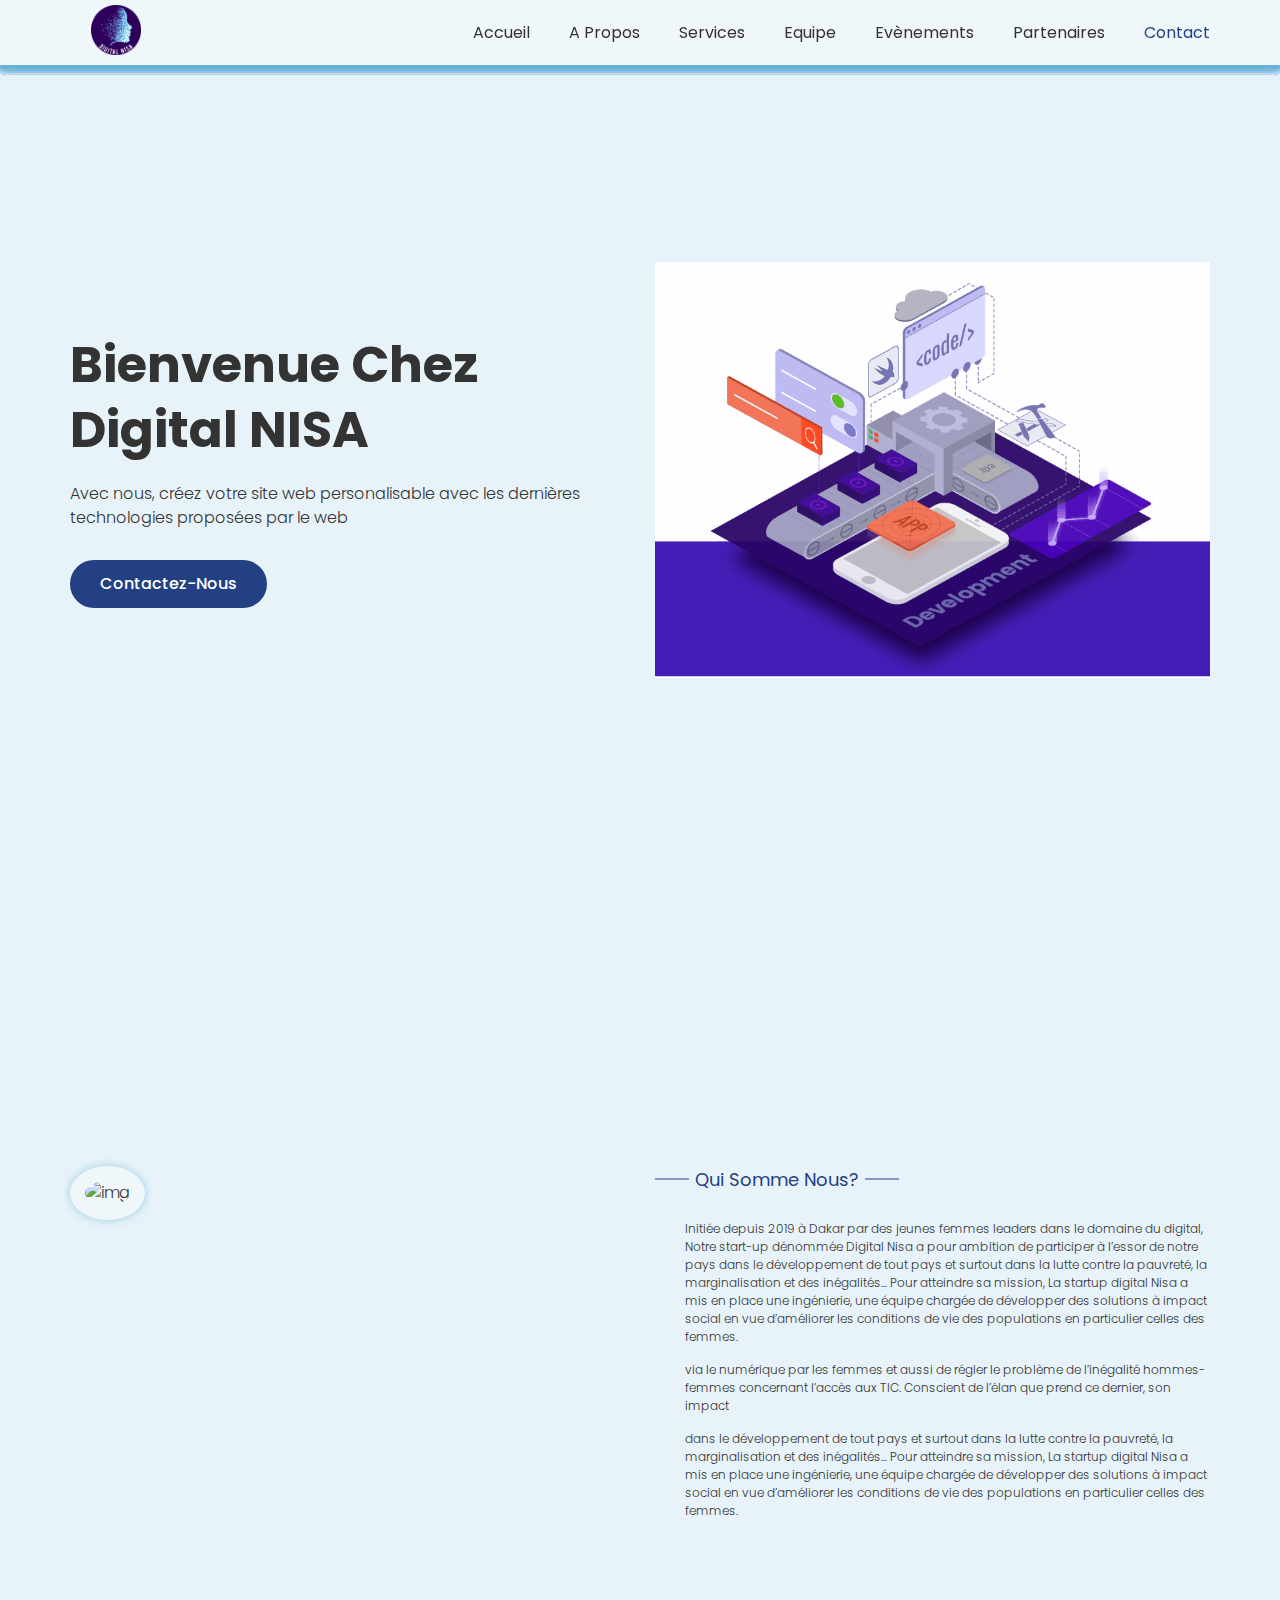
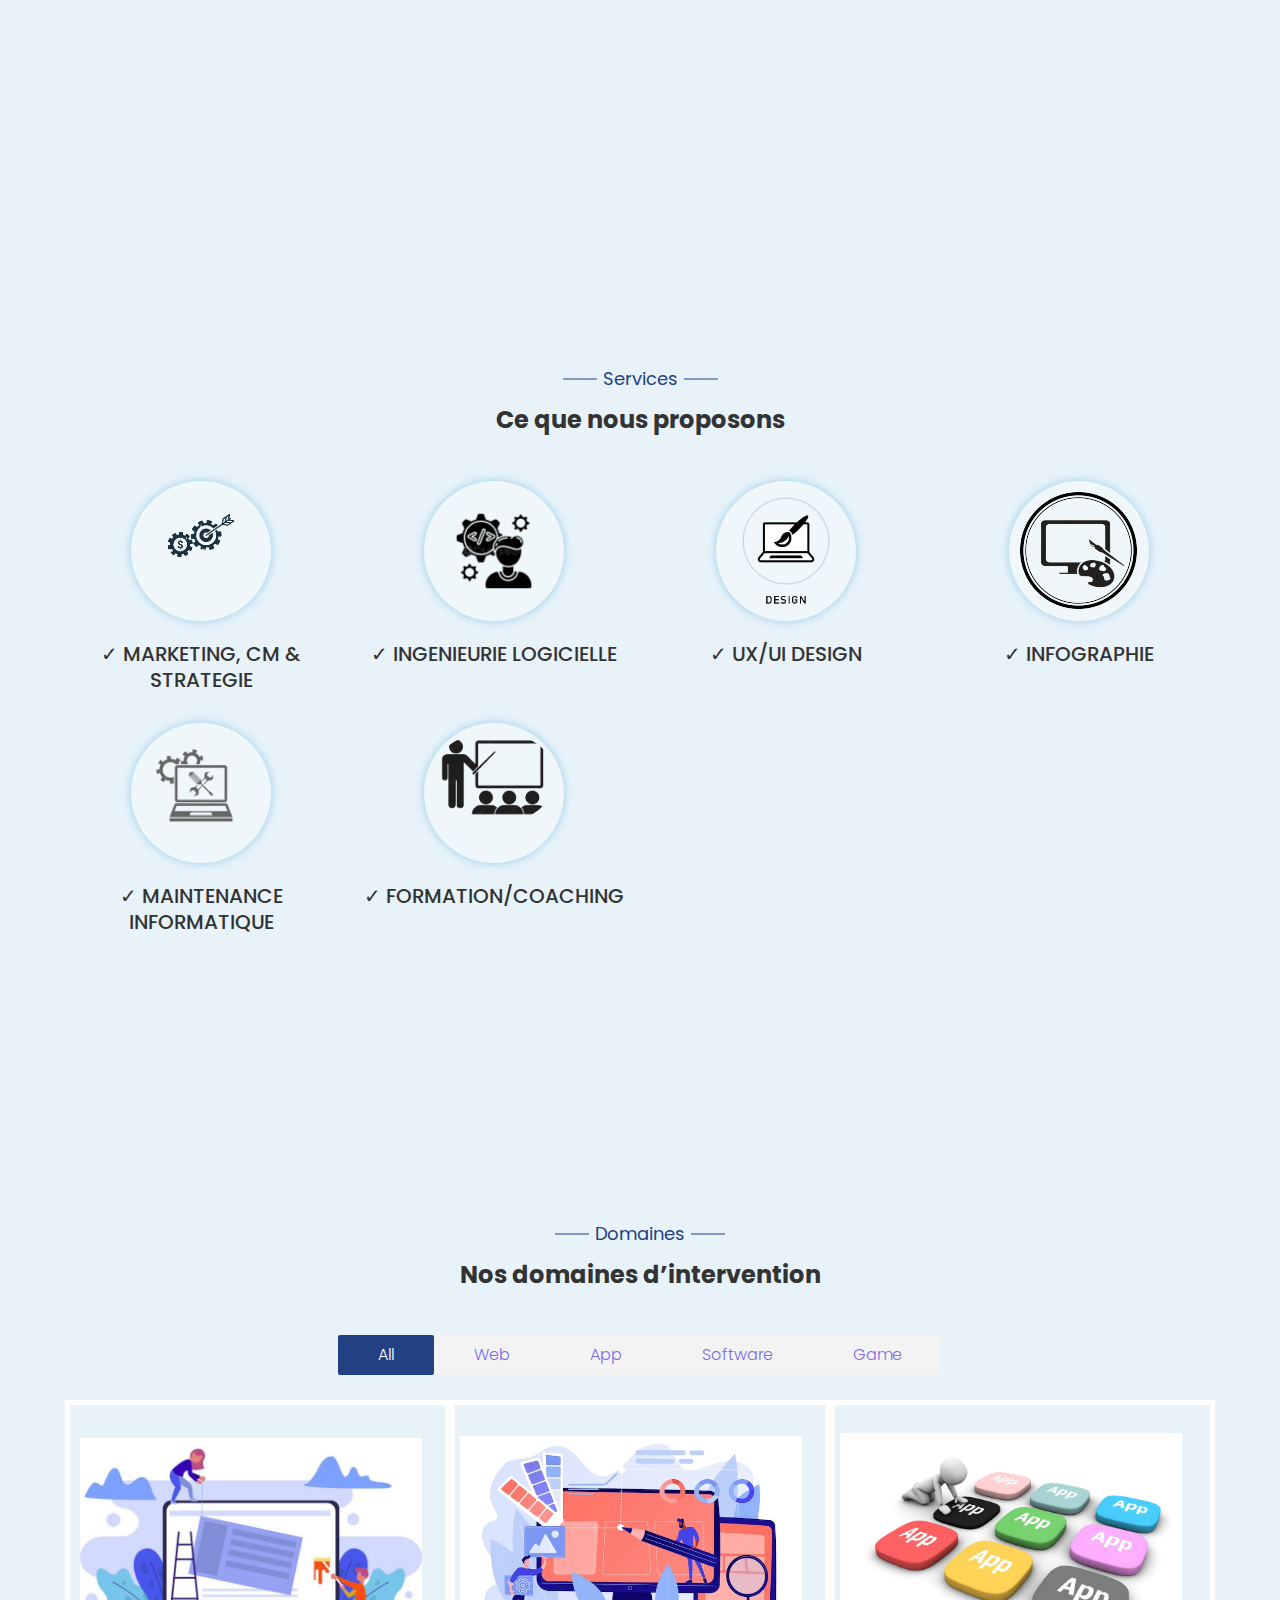
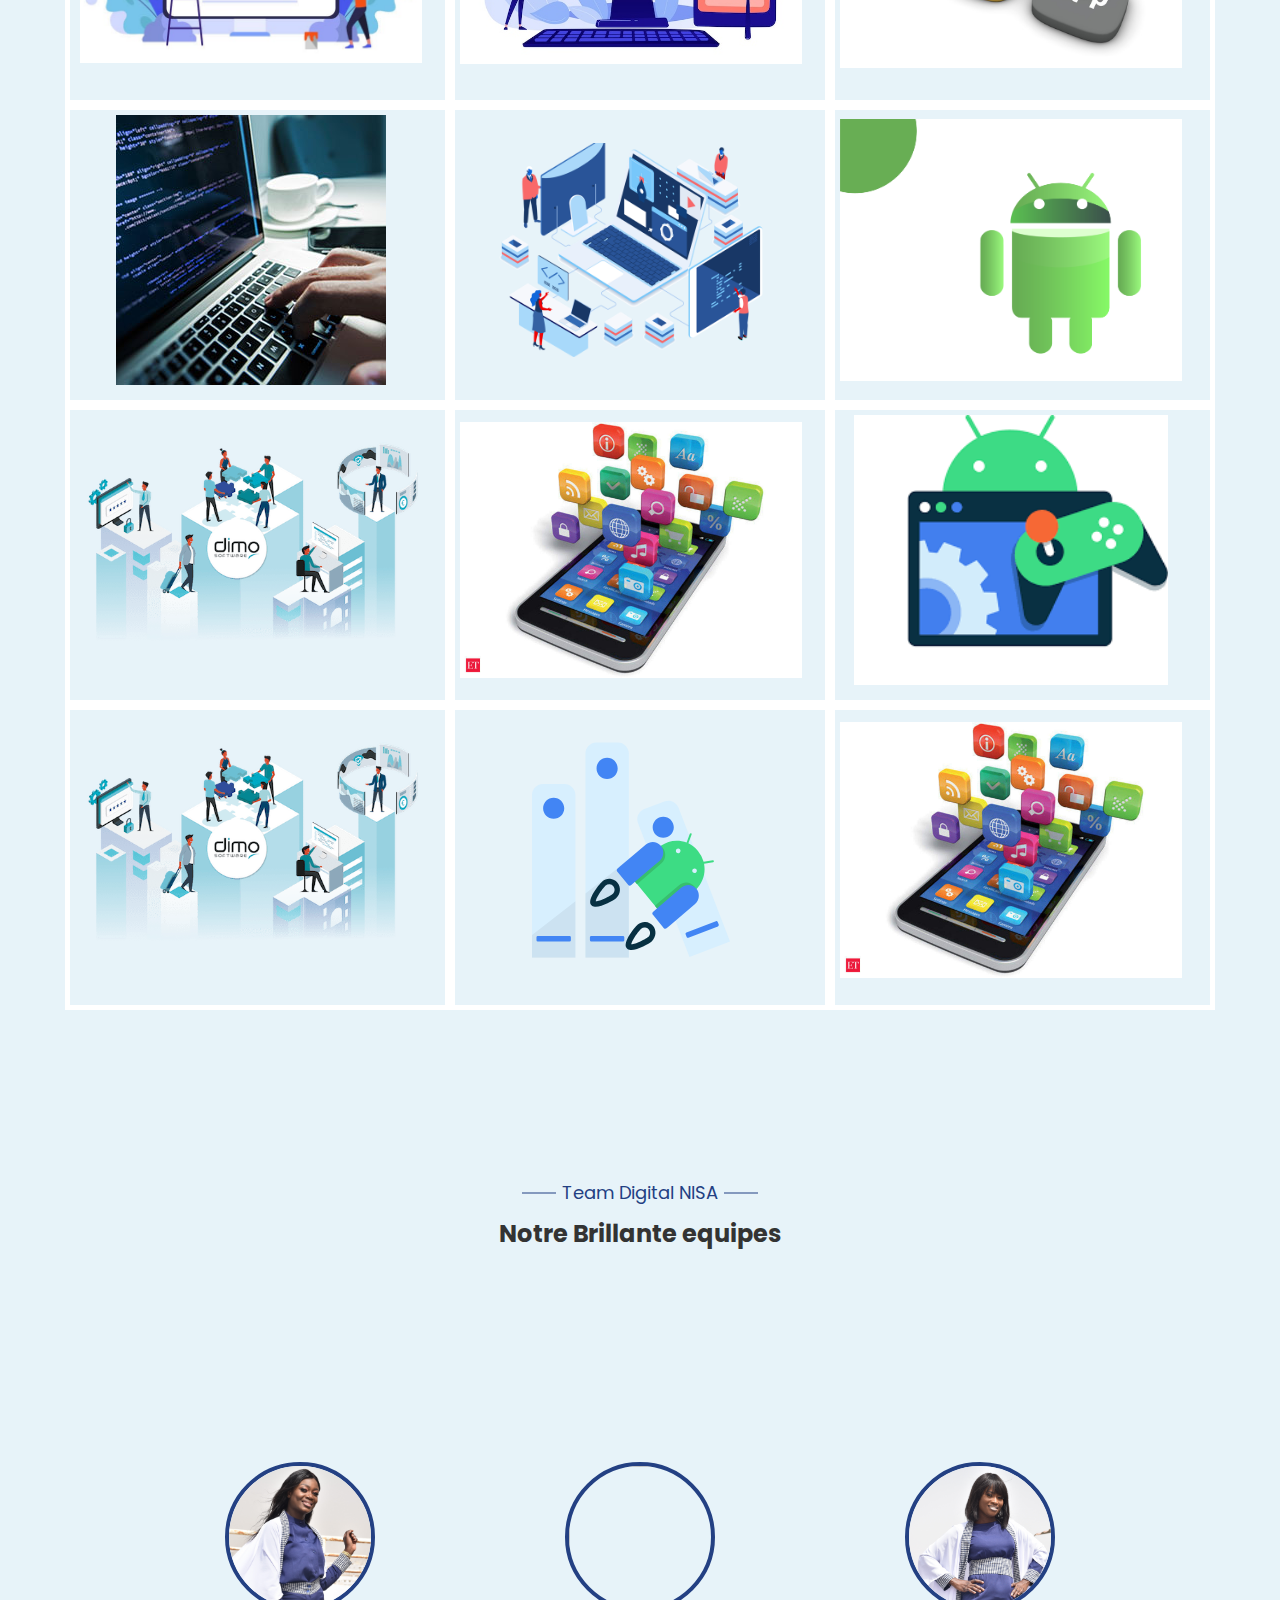
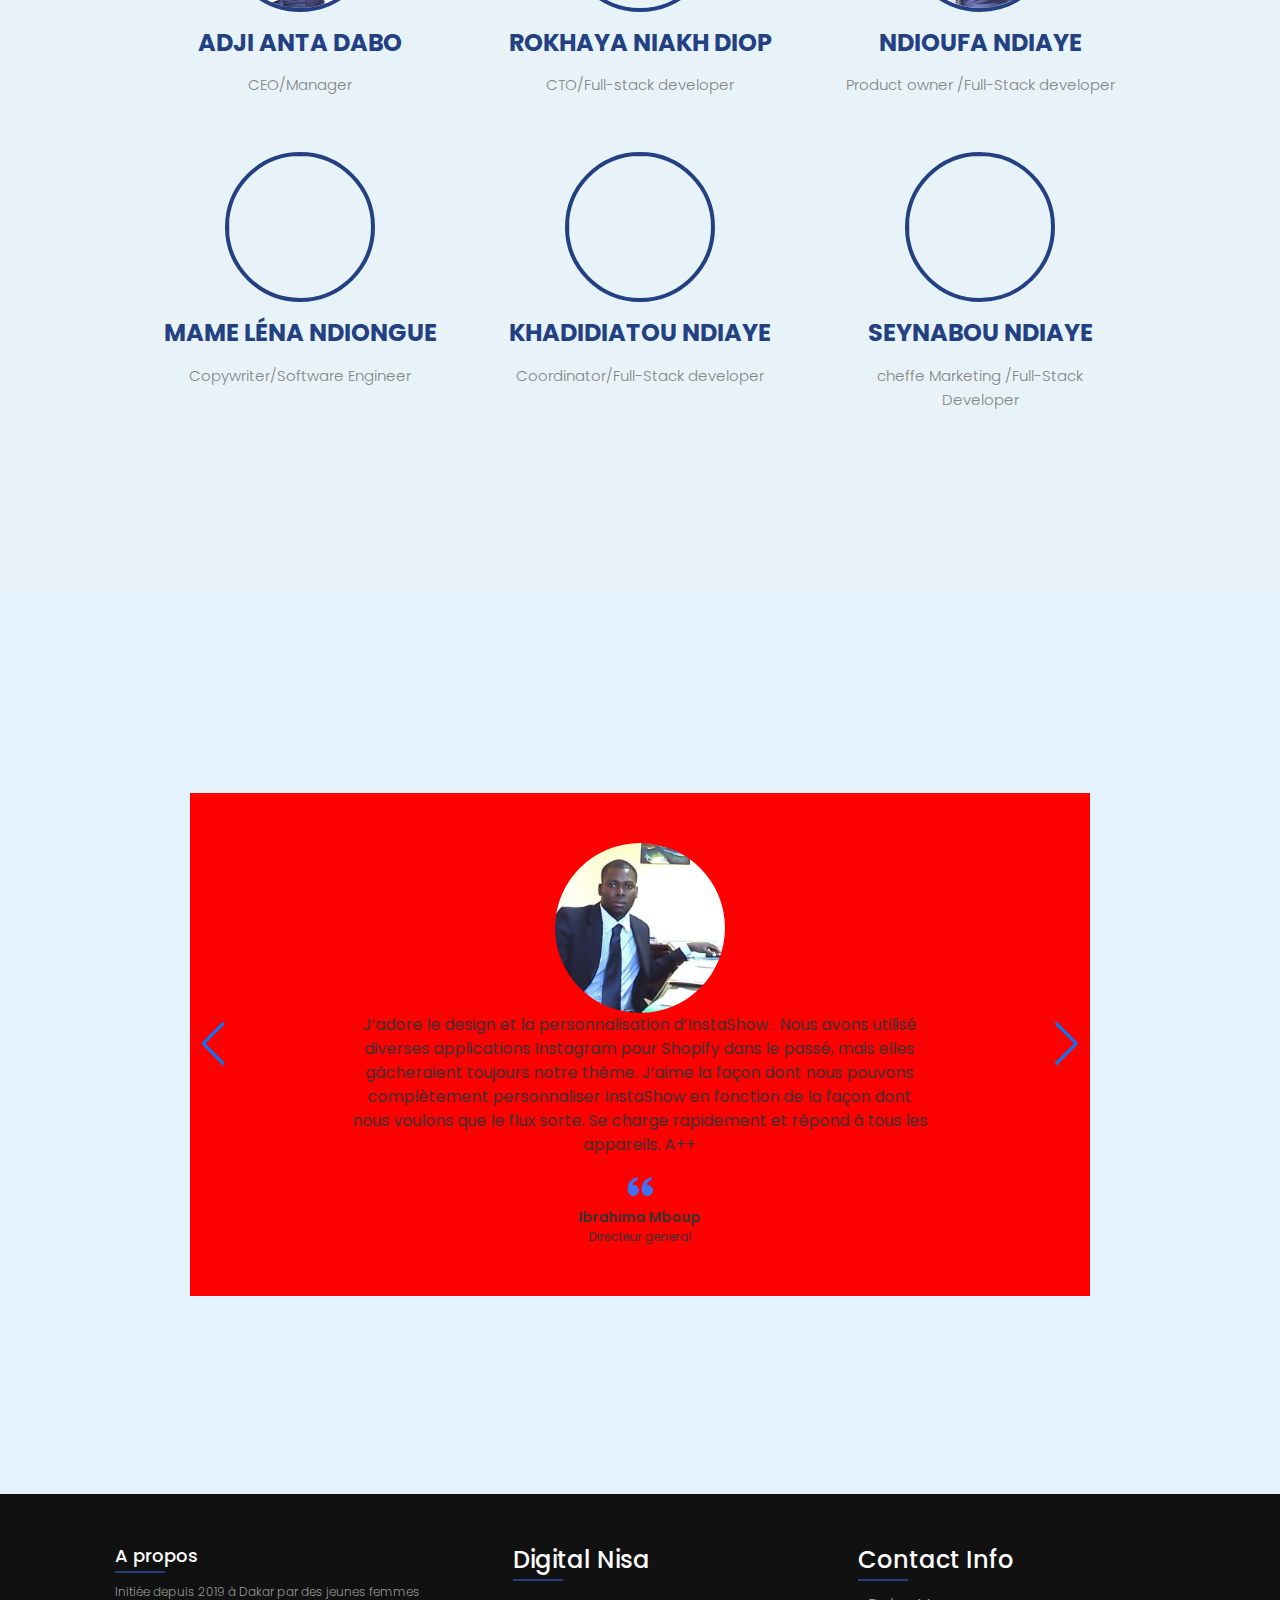
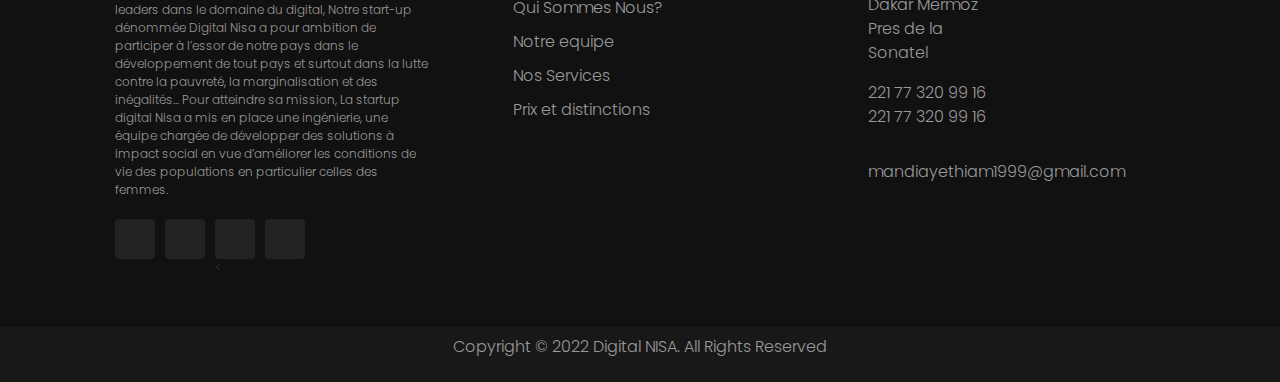
==== index.html @ 22546575 "first commit" ====
<!DOCTYPE html>
<html lang="en">
<head>
    <meta charset="UTF-8">
    <meta http-equiv="X-UA-Compatible" content="IE=edge">
    <meta name="viewport" content="width=device-width, initial-scale=1.0">
    <title>Accueil</title>
    <link href='https://unpkg.com/boxicons@2.1.4/css/boxicons.min.css' rel='stylesheet'>
    <link rel="stylesheet" href="css/style.css">
    <link rel="stylesheet" href="css/styleC.css">
    <link rel="stylesheet"  href="https://cdn.jsdelivr.net/npm/swiper/swiper-bundle.min.css"/>
    
    <link rel="stylesheet" href="https://cdn.jsdelivr.net/npm/@fortawesome/fontawesome-free@6.2.1/css/fontawesome.min.css" integrity="sha384-QYIZto+st3yW+o8+5OHfT6S482Zsvz2WfOzpFSXMF9zqeLcFV0/wlZpMtyFcZALm" crossorigin="anonymous">
</head>
<body>
    <!-- page wrapper start-->
    <div class="page-wrapper">

           <!-- page wrapper start-->
           <header class="header js-header">
            
            <div class="container">
                 <div class="logo">
                <!--  <a href="">Mandiaye <span>cleaning service</span></a>  -->
                </div> 
                <nav class="nav js-nav">
                    <a href="" class="logo"><img src="img/Equipe/Digital Nisa.png" alt=""></a>

                    <ul>
                        <li><a href="#">Accueil</a></li>
                        <li><a href="apropos.html">A Propos</a></li>
                        <li><a href="service.html">Services</a></li>
                        <li><a href="equipe.html">Equipe</a></li>
                        <li><a href="#">Evènements</a></li>
                        <li><a href="partenaire.html">Partenaires</a></li>
                        <li><a href="contact.html" class="">Contact</a></li>
                    </ul>
                </nav>
            </div>
           </header>
              <!-- page wrapper end-->
                
               <!-- Accueil section start-->
               <section class="home">
                <div class="container">
                    <div class="grid">
                        <div class="home-text">
                            <h1>Bienvenue Chez Digital NISA</h1>
                            <p> Avec nous, créez votre site web personalisable avec les dernières technologies proposées par le web</p>
                            <div class="btn-wrap">
                                <a href="#" class="btn">Contactez-nous</a>
                            </div>
                        </div>
                        <div class="home-img">
                            <img src="img/Equipe/a propos.gif" alt="img ">
                        </div>
                    </div>
                </div>
               </section>
                <!-- Accueil section end-->
                <!-- Partie A propos start-->
               <section class="about section padding" id="about">
                <div class="container">
                    <div class="grid">
                        <div class="about-img">
                            <img src="img/Equipe/MEMBRE/groupeDN.JPG" class="img-box" alt="img">
                        </div>
                        <div class="about-text">
                            <div class="section-title">
                                <div class="span title">Qui somme nous?</div>
                                <h2 class="sub-title"></h2>
                            </div>
                                <p>Initiée depuis 2019 à Dakar par des jeunes femmes leaders dans le domaine du digital,
                                    Notre start-up dénommée Digital Nisa a pour ambition de participer à l’essor de notre pays
                                    
                                    
                                    dans le développement de tout pays et surtout dans la lutte contre la pauvreté, la
                                    marginalisation et des inégalités... Pour atteindre sa mission, La startup digital Nisa a mis en
                                    place une ingénierie, une équipe chargée de développer des solutions à impact social en
                                    vue d’améliorer les conditions de vie des populations en particulier celles des femmes.
                                </p>
                                <p>via le numérique par les femmes et aussi de régler le problème de l’inégalité hommes-
                                        femmes concernant l’accès aux TIC. Conscient de l’élan que prend ce dernier, son impact
                                </p>
                                <p>dans le développement de tout pays et surtout dans la lutte contre la pauvreté, la
                                        marginalisation et des inégalités... Pour atteindre sa mission, La startup digital Nisa a mis en
                                        place une ingénierie, une équipe chargée de développer des solutions à impact social en
                                        vue d’améliorer les conditions de vie des populations en particulier celles des femmes.</p>
                                </p>
                        </div>
                    </div>
                </div>
               </section>
                <!--Partie A propos end-->

                 <!--Partie Nos realisation start -->
                 <section class="services services-padding" id="services">
                    <div class="container">
                        <div class="section-title">
                            <span class="title">services</span>
                            <h2 class="sub-title">Ce que nous proposons</h2>
                        </div>
                        <div class="grid">
                             <!--Partie Service et les images start -->
                             <div class="services-item">
                                <div class="img-box">
                                    <img src="img/Equipe/SERVICE/MARKETING.png" alt="MARKETING">
                                </div>
                                <h3>✓ MARKETING, CM & STRATEGIE</h3>
                             </div>

                             <div class="services-item">
                                <div class="img-box">
                                    <img src="img/Equipe/SERVICE/LOGICIELLE.png" alt="LOGICIELLE">
                                </div>
                                <h3>✓ INGENIEURIE LOGICIELLE</h3>
                             </div>

                             <div class="services-item">
                                <div class="img-box">
                                    <img src="img/Equipe/SERVICE/DESIGN.png" alt="DESIGN">
                                </div>
                                <h3>✓ UX/UI DESIGN</h3>
                             </div>

                             <div class="services-item">
                                <div class="img-box">
                                    <img src="img/Equipe/SERVICE/INFOGRAPHIE.png" alt="INFOGRAPHIE">
                                </div>
                                <h3>✓ INFOGRAPHIE</h3>
                             </div>

                             <div class="services-item">
                                <div class="img-box">
                                    <img src="img/Equipe/SERVICE/MAINTENANCE .png" alt="">
                                </div>
                                <h3>✓ MAINTENANCE INFORMATIQUE</h3>
                             </div>

                             <div class="services-item">
                                <div class="img-box">
                                    <img src="img/Equipe/SERVICE/FORMATION :COACHING.png" alt="FORMATION">
                                </div>
                                <h3>✓ FORMATION/COACHING</h3>
                             </div>
                             
                            
                             



                              <!--Partie Service et les images end -->
                        </div>
                    </div>
                 </section>

                             <!--Partie Nos Domaines de travail start -->

                             <br><br><br><br><br>
                             <div class="container">
                                <div class="section-title">
                                <span class="title">Domaines</span>
                                <h2 class="sub-title">Nos domaines d’intervention</h2>
                             </div>
                              <div class="filter-menu">
                                <li class="filter-btn active" data-project="all">All</li>
                                <li class="filter-btn" data-project="web">Web</li>
                                <li class="filter-btn" data-project="app">App</li>
                                <li class="filter-btn" data-project="software">Software</li>
                                <li class="filter-btn" data-project="game">Game</li>
                              </div>
                              <div class="filter-project-items">
                                <div class="filter-project-item" data-project="web">
                                  <img src="img/Equipe/d1/web/w1.png" alt="Project" />
                                </div>
                                <div class="filter-project-item" data-project="web">
                                  <img src="img/Equipe/d1/web/w2.jpg" alt="Project" />
                                </div>
                                <div class="filter-project-item" data-project="app">
                                  <img src="img/Equipe/d1/app/a1.jpg" alt="Project" />
                                </div>
                                <div class="filter-project-item" data-project="software">
                                  <img src="img/Equipe/d1/software/s1.jpg" alt="Project" />
                                </div>
                                <div class="filter-project-item" data-project="web">
                                  <img src="img/Equipe/d1/web/w4.png" alt="Project" />
                                </div>
                                <div class="filter-project-item" data-project="game">
                                  <img src="img/Equipe/d1/game/g1.png" alt="Project" />
                                </div>
                                <div class="filter-project-item" data-project="software">
                                  <img src="img/Equipe/d1/software/s5.png" alt="Project" />
                                </div>
                                <div class="filter-project-item" data-project="app">
                                  <img src="img/Equipe/d1/app/a4.jpg" alt="Project" />
                                </div>
                                <div class="filter-project-item" data-project="game">
                                  <img src="img/Equipe/d1/game/g2.png" alt="Project" />
                                </div>
                                <div class="filter-project-item" data-project="software">
                                  <img src="img/Equipe/d1/software/s5.png" alt="Project" />
                                </div>
                                <div class="filter-project-item" data-project="game">
                                  <img src="img/Equipe/d1/game/g3.svg" alt="Project" />
                                </div>
                                <div class="filter-project-item" data-project="app">
                                  <img src="img/Equipe/d1/app/a4.jpg" alt="Project" />
                                </div>
                              </div>
                            </div>

                              <!--Partie TEAM START-->

                              <br><br><br><br><br><br><div class="section-title">
                                <span class="title">Team Digital NISA</span>
                                <h2 class="sub-title">Notre Brillante equipes</h2>
                            </div>
                                      <!--Partie Nos Equipe start-->
                                    <section>
                                       
                                        <h1 class="title1"></h1>
                                        <div class="team-row">
                                            <div class="member">
                                                <img src="img/Equipe/MEMBRE/Adji anta dabo.JPG" alt="">
                                                <h2>Adji Anta Dabo</h2>
                                                <p>CEO/Manager</p>
                                            </div>
                                            <div class="member">
                                                <img src="img/Equipe/MEMBRE/rockya.JPG" alt="">
                                                <h2>Rokhaya Niakh DIOP</h2>
                                                <p>CTO/Full-stack developer</p>
                                            </div>
                                            <div class="member">
                                                <img src="img/Equipe/MEMBRE/ndioufa.JPG" alt="">
                                                <h2>Ndioufa NDIAYE</h2>
                                                <p>Product owner /Full-Stack developer</p>
                                            </div>
                                            <div class="member">
                                                <img src="img/Equipe/MEMBRE/mame.JPG" alt="">
                                                <h2>Mame Léna NDIONGUE</h2>
                                                <p>Copywriter/Software Engineer</p>
                                            </div>
                                            <div class="member">
                                                <img src="img/Equipe/MEMBRE/khadidiatou.JPG" alt="">
                                                <h2>Khadidiatou NDIAYE</h2>
                                                <p>Coordinator/Full-Stack developer</p>
                                            </div>
                                            <div class="member">
                                                <img src="img/Equipe/MEMBRE/seynabou.JPG" alt="">
                                                <h2>Seynabou NDIAYE</h2>
                                                <p>cheffe Marketing /Full-Stack Developer</p>
                                            </div>
                                            
                                        </div>
                                    </section>

                              <!-- Partie Temoignage START  -->
                             <section class="containe">
                                <div class="temoignage mySwiper">
                                    <div class="testi-content swiper-wrapper">
                                        <div class="slide swiper-slide">
                                            <img class="image" src="img/Equipe/temoignage/5507896-8216175.jpg" alt="">
                                            <p>
                                                J’adore le design et la personnalisation d’InstaShow .
                                                 Nous avons utilisé diverses applications Instagram pour Shopify
                                                  dans le passé, mais elles gâcheraient toujours notre thème. J’aime 
                                                  la façon dont nous pouvons complètement personnaliser InstaShow en 
                                                  fonction de la façon dont nous voulons que le flux sorte. Se charge 
                                                  rapidement et répond à tous les appareils. A++
                                              
                                            </p>
                                            <i class="bx bxs-quote-alt-left quote-icon"></i>
                                            <div class="details">
                                                <span class="name">Ibrahima Mboup</span>
                                                <span class="job">Directeur general</span>
                                            </div>
                                        </div>
                                     </div>
                                     <div class="swiper-button-next"></div>
                                     <div class="swiper-button-prev"></div>
                                     <div class="swiper-pagination"></div>
                                </div>
                             </section>
                               <!-- Partie Temoignage END  -->





                              <!--Partie TEAM END  -->

                              <!--Partie Nos Domaines de travail  end -->









                  <!--Partie Nos realisation end-->

    </div>
    <footer>
        <div class="container">
          <div class="sec aboutus">
            <h2>A propos</h2>
            <p>Initiée depuis 2019 à Dakar par des jeunes femmes leaders dans le domaine du digital, Notre start-up dénommée Digital Nisa a pour ambition de participer à l’essor de notre pays dans le développement de tout pays et surtout dans la lutte contre la pauvreté, la marginalisation et des inégalités... Pour atteindre sa mission, La startup digital Nisa a mis en place une ingénierie, une équipe chargée de développer des solutions à impact social en vue d’améliorer les conditions de vie des populations en particulier celles des femmes.</p>
          
            <ul class="sci">
              <li><a href=""><i class="fa fa-facebook-official" aria-hidden="true"></i></a></li>
              <li><a href=""><i class="fa fa-twitter" aria-hidden="true"></i></a></li>
              <li><a href=""><i class="fa fa-instagram" aria-hidden="true"></i></a><</li>
              <li><a href=""><i class="fa fa-youtube-play" aria-hidden="true"></i></a></li>
            </ul>
          </div>
          <div class="sec propos">
            <h2>Digital Nisa</h2>
            <ul>
              <li><a href="#"><br> Qui Sommes Nous?</a></li>
              <li><a href="#">Notre equipe</a></li>
              <li><a href="#">Nos Services</a></li>
              <li><a href="#">Prix et distinctions</a></li>
              
            </ul>
          </div>
          <div class="sec contact">
            <h2>Contact Info<br> </h2>
            <ul class="info">
              <li>
                <span> <br> <i class="fa fa-map-marker" aria-hidden="true"></i></span>
                <span><br>  Dakar Mermoz <br> Pres de la <br> Sonatel </span>
              </li>
              <li>
                <span><i class="fa fa-mobile" aria-hidden="true"></i></span>
               <p><a href="tel:221773209916">221 77 320 99 16</a><br>
                <a href="tel:221773209916">221 77 320 99 16</a>
              </p>
              </li>
              <li>
                <span><i class="fa fa-envelope" aria-hidden="true"></i></span>
                <p><a href="mailto:mandiayethiam1999@gmail.com">mandiayethiam1999@gmail.com</a></p>
              </li>
             
            </ul>
            </div>
        </div>
      </footer>
      <div class="copyrightText">
        <p>Copyright © 2022 Digital NISA. All Rights Reserved</p>
      </div>

      <script src="https://use.fontawesome.com/cc929ee188.js"></script>
    <script src="js/script.js"></script>
    <script src="https://cdn.jsdelivr.net/npm/swiper/swiper-bundle.min.js"></script>

</body>
</html>
---- css/style.css ----
@import url('https://fonts.googleapis.com/css2?family=Montserrat:ital,wght@0,100;0,200;0,300;0,400;0,500;0,600;0,700;0,800;0,900;1,100;1,200;1,300;1,400;1,500;1,600;1,700;1,800;1,900&family=Poppins:ital,wght@0,100;0,200;0,300;0,400;0,500;0,700;0,800;1,100;1,200;1,300;1,400;1,700;1,800&display=swap');
/* partie font du porjet */

/* Variables */


:root {
    --hue:200;
    --saturation:70%;
    --lightness : 55%; 
    --main-color : hsl(var(--hue), var(--saturation), var(--lightness));

    --text-white:hsl(0 ,0%, 100%);
    --text-light-gray:hsl(0, 0%, 96%);
    --text-x-dark-gray:hsl(0, 0%, 10%);
    --text-dark-gray:hsl(0, 0%, 20%);

    --body-bg-color:hsl(var(--hue), 60%,94%);
    --bg-color:hsl(var(--hue), 60%,96%);
    --bg-white:hsl(0, 0%, 100%);

    --border-color:hsl(var(--hue), 48%, 86%);

    --shadow : 0 0 10px hsla(var(--hue), 57%, 63%, 0.6);
    --focus-shadow : 0 0 10px hsla(var(--hue), 57%, 63%, 0.6);

    --fs-4x1: 50px;
    --fs-3x1: 35px;
    --fs-2x1: 26px;
    --fs-x1: 20px;
    --fs-lg: 18px;
    --fs-md: 16px;
    --fs-sm: 14px;

}

html{
    scroll-behavior: smooth;
}

*{
    margin: 0;
    padding: o;
    box-sizing: border-box;
}

::before,
::after{
    box-sizing: border-box;
}
body{
    font-family: 'Poppins', sans-serif;
    font-weight: 300;
    font-size: var(--fs-md);
    line-height: 1.5;
    color: var(--text-dark-gray);
    background-color: var(--body-bg-color);
    -webkit-text-size-adjust: 100%;
    -webkit-tap-highlight-color: transparent;
}
a{
    
    color: var(--main-color);
    text-decoration: none;
}
ul{
    margin-top:-7% ;
    list-style: none;
}
.logo img{
    margin-top: -2%;
    margin-left: -45%;
       width: 50px;
       height: 50px;
       
   }

h1,h2,h3,h4,h5,h6{
    color: var(--text-dark-gray);
    line-height: 1.3;
}
p{
    margin-bottom: 15px;
}
img{
    max-width: 100%;
    vertical-align: middle;
   
}
::selection{
    color: var(--text-white);
    background-color: var(--main-color);
}
::-webkit-scrollbar{
    width: 5px;
}
::-webkit-scrollbar-track{
    background-color: var(--body-bg-color);
}
::-webkit-scrollbar-thumb{
    background-color: var(--main-color);
}

.page-wrapper{
    overflow: hidden;
}


/* # Container*/
.container{

    max-width: 1170px;
    margin: auto;
    padding: 0 15px;
}
/* A PROPOS*/
.about .section-title{
    text-align: left;
    margin: 0 0 15px;
}
.about-img .img-box{
    max-width: 600px;
    background-color: var(--bg-color);
    box-shadow: var(--shadow);
    border-radius: 50%;
    margin: auto;
    padding: 15px;
    position: relative;
}

.about-img .img-box{
border-radius: 50%;
}
/* PARTIE MES SERVICES*/
.services-item{
    grid-column: span 3;
    text-align: center;

}
.services-item .img-box{
    height: 140px;
    width: 140px;
    border-radius: 50%;
    margin: 0 auto 20px;
    box-shadow: var(--shadow);
    background-color: var(--bg-color);
    padding: 8px;
    overflow: hidden;
}
.services-item .img-box img{
    border-radius: 50%;
    transition: transform 0.5s ease;
}
.services-item:hover .img-box img{
    transform: scale(1.5);
}
.services-item h3{
    text-transform: capitalize;
    font-size: var(--fs-x1);
    font-weight: 500;
}

/*PARTIE  DOMAINE*/
.domaine-item{
    grid-column: span 4;
    background-color: var(--bg-color);
    box-shadow: var(--shadow);
    padding: 10;
    border-radius: 10px;
    text-align: center;
}
.domaine-header h3 {
    text-transform: capitalize;
    margin: 0 0 20px;
    font-size: var(--fs-2x1);
    font-weight: 600;

}
.domaine-header .price{
    height: 140px;
    width: 140px;
    box-shadow: inset var(--shadow);
    display: flex;
    flex-direction: column;
    border-radius: 50%;
    align-items: center;
    justify-content: center;
    font-size: var(--fs-sm);
}
.domaine-header .price {
    font-size: var(--fs-3x1);
    color: var(--main-color);
    font-weight: bolder;
    text-align: center;
    justify-content: center;
}
.domaine-body{
    padding: 30px 0;
    text-align: center;
}
.domaine-body li i{
    font-size: var(--fs-sm);
}

/* PARTIE TEAM*/
.team-item{
    grid-column: span 4;
}
.team-item .img-box{
    max-width: 350px;
    box-shadow: var(--shadow);
    background-color: var(--bg-color);
    margin: auto;
   border-radius: 30px;
    padding: 15px;
    
}

.team-item:hover img{
    filter:grayscale(50%);
}
.team-item .detail{
    width: 85%;
    max-width: 260px;
    padding: 60px;
    margin: -42px auto 0;
    text-align: center;
    text-transform: capitalize;
    position: relative;
    z-index: 1;

}
/*----- Temoignage debut----*/
.containe{
    height: 100vh;
    width: 100%;
    display: flex;
    align-items: center;
    justify-content: center;
    background-color: #e3f2fd;
}
.temoignage {
    position: relative;
    max-width: 900px;
    width: 100%;
    padding: 50px 0 ;
    row-gap: 30px;
    overflow: hidden;
    background-color: red;
   
    
}
.temoignage .image{
    height: 170px;
    width: 170px;
    object-fit: cover;
    border-radius: 50%;

}
.temoignage .slide{
   text-align: center;
    flex-direction: column;
}
.slide p{
    text-align: center;
    font-size: 0 100px;
    font-weight: 400;
    color: #333;
    padding: 0 160px;

}
.slide .quote-icon{
    font-size: 30px;
    color: #4070f4;
}
.slide .details{
    display: flex;
    flex-direction: column;
    text-align: center;
}
.details .name{
    font-size: 14px;
    font-weight: 600;
    color: #333;

}
.details .job{
    font-size: 12px;
    font-weight: 400;
    color: #333;
    
}

/*----- Temoignage FIN------*/

/* Gris a propos*/
.grid{
    display: grid;
    grid-template-columns: repeat(12, 1fr);
    gap: 30px;
}
/*Section*/
.section-padding{
    padding: 60px 0;
}


/* la partie du button */
.btn{
    display: inline-block;
    padding: 10px 28px;
    background-color: #234083;
    color: var(--text-white);
    font-weight: 500;
    font-size: var(--fs-md);
    text-transform: capitalize;
    line-height: 1.5;
    font-family: inherit;
    border: 2px solid transparent;
    border-radius: 30px;
    vertical-align: middle;
    user-select: none;
    transition: all 0.3s ease ;
}
.btn:hover{
background-color: transparent;
color: var(--main-color);
border-color:#234083 ;
}

/* Header*/
.header{
    position: fixed;
    left: 0px;
    top: 0;
    width: 100%;
    z-index: 2;
    padding: 10px 0;

}
.header ::before{
    content: '';
    position: absolute;
    left: 0;
    top: 0;
    height: 100%;
    width: 100%;
    background-color: var(--bg-color);
    box-shadow: var(--shadow);
    z-index: -1;
    transform: translateY(calc(100% - 10 px));
    transition: transform 0.5s ease ;
}
.header.bg-reveal::before{
    transform: translateY(0);
}
.header .container{
    display: flex;
    align-items: center;
    justify-content: space-between;
    
}

.header .logo a{
    font-size: 28px;
    font-weight: bold;
    justify-content: space-between;
    line-height: 1;
    display: block;
    transform: scale(0.9);
    letter-spacing: 2px;
}
.header .logo span{
    font-size: 12px;
    display: block;
    font-weight: 400;


}

.nav li {
    display: inline-block;
    margin-left: 35px;
}
.nav a{
    text-transform: capitalize;
    font-size: var(--fs-md);
    color: var(--text-dark-gray);
    font-weight: 400;
    display: block;
    padding: 10px 0;
    transition: color 0.3s ease;
}
.nav a:hover{
    color:#234083;
}
.nav-toggler{
    display: none;
}
.home{
    padding: 100px 0 60px;
}
.home-text,
.home-img{
    grid-column: span 6;
    align-self: center;
}

/* PARTIE A PROPOS*/
.about-img,
.about-text{
    grid-column: span 6;
}
.section-title{
    text-align: center;
    margin-bottom: 45px;
}


.section-title .title{
    display: inline-block;
    font-size: var(--fs-lg);
    font-weight: 400;
    text-transform: capitalize;
    color: #234083;
    margin: 0 0 12px;
    padding: 0 40px;
    position: relative;
}
.about-text p{
    margin-left: 30px;
   font-size: 12px;
}
.section-title .title::before,
.section-title .title::after{
    content: '';
    position: absolute;
    width: 34px;
    height: 1px;
    background-color: #234083;
    top: 50%;
    transform: translateY(-50%);
}
.section-title .title::before{
    left: 0;
}
.section-title .title::after{
    right: 0;
}
/*.section-title .sub-title{
    font-size: var(--fs-3x1);
    text-transform: capitalize;
}*/



.home-text h1{
    font-size: var(--fs-4x1);
    margin: 0 0 20px;
    text-transform: capitalize;
}
.home-text p{
    margin: 0 0 30px;
}


/*----- EQUIPE START----*/
---- css/styleC.css ----
*,
*::after,
*::before {
  margin: 0;
  padding: 0;
  -webkit-box-sizing: inherit;
  box-sizing: inherit;
  list-style-type: none;
  text-decoration: none;
}
:root {
  --container: 112rem;
  --m-auto: 0 auto;
  --white: #fff;
  --white-light: rgb(243, 243, 243);
  --black: #333;
  --primary: #7d6be8;
  --dark-light: #f1f1f1;
}
html {
  font-family: 'Roboto', sans-serif;
  font-size: 62.5%;
  scroll-behavior: smooth;
}
body {
  font-size: 1.6rem;
  -webkit-box-sizing: border-box;
  box-sizing: border-box;
}
::-webkit-scrollbar {
  width: 0;
}
.containerD {
  max-width: var(--container);
  margin: var(--m-auto);
  padding: 0 1rem;
}
.filter-project-items {
  padding: 1rem 0 3rem 0;
}
.filter-project-items::after {
  content: '';
  display: block;
  clear: both;
}
.filter-menu {
  display: flex;
  justify-content: center;
  flex-wrap: wrap;
  margin: 2rem 0;
  text-align: center;
}
.filter-btn {
  padding: 0.8rem 4rem;
  background: var(--white-light);
  color: var(--primary);
  display: inline-block;
  cursor: pointer;
  transition: all 0.5s ease;
}
.filter-btn.active {
  background: #234083;
  color: var(--white);
  border-radius: 0.2rem;
  transition: all 0.5s ease;
}
.filter-project-item {
  width: 50%;
  float: left;
  height: 30rem;
  text-align: center;
  
  outline: 0.5rem solid var(--white);
}
.filter-project-item img {
  display: block;
  margin-top: 10px;
  margin-bottom: 10px;
  margin-left: 10px;
  margin-right: 10;
  width: 90%;
  height: 90%;
  text-align: center;
  aspect-ratio: 1/1;
  -webkit-aspect-ratio: 1/1;
  object-fit: contain;
}
.filter-project-item.show {
  width: 50%;
  height: 30rem;
  padding: 1rem;
  transition-delay: 0.5s;
  backface-visibility: visible;
  visibility: visible;
}
.filter-project-item.hide {
  width: 0%;
  height: 0;
  padding: 0;
  backface-visibility: hidden;
  visibility: hidden;
}
@media (min-width: 900px) {
  .filter-project-item {
    width: calc(100% / 3);
  }
  .filter-project-item.show {
    width: calc(100% / 3);
  }
}
@media (max-width: 605px) {
  .filter-menu {
    gap: 0.5rem;
  }
  .filter-btn {
    flex: calc(50% - 1rem);
  }
}
@media (max-width: 500px) {
  .filter-project-item {
    width: 100%;
  }
  .filter-project-item.show {
    width: 100%;
  }
}
<!-- Domaine grid FIN-->

*{
    margin: 0;
    padding: 0;
    box-sizing: border-box;
}
body{
    display: flex;
    justify-content: flex-end;
    align-items: center;
    min-height: 100vh;
    flex-direction: column;
    
}

footer{
    position: relative;
    width: 100%;
    height: auto;
    padding: 50px 100px;
    background: #111;
    display: flex;
    justify-content: space-between;
    flex-wrap: wrap;
}
footer .container{
    display: flex;
    justify-content: space-between;
    flex-wrap: wrap;
}
footer .container .sec{
    margin-right: 30px;
}
footer .container .sec.aboutus{
    width: 30%;
    font-size: 12px;
}
footer .container h2{
    position: relative;
    color: #fff;
    font-weight: 500;
    margin-bottom: 15px;
}
footer .container h2:before{
    content: '';
    position: absolute;
    bottom: -5px;
    left: 0;
    width: 50px;
    height: 2px;
    background: #234083;

}
footer  p{
    color: #999;
}
.sci{
    margin-top: 20px;
    display: flex;
}
.sci li{
    list-style: none;
}
.sci li a{
    display: inline-block;
    width: 40px;
    height: 40px;
    background: #222;
    display: flex;
    justify-content: center;
    align-items: center;
    margin-right: 10px;
    text-decoration: none;
    border-radius: 4px;
}
.sci li a:hover{
    background: #234083;
}
.sci li a .fa{
    color: #fff;
    font-size: 20px;
    
}
.propos{
    position: relative;
    width: 25%;

}
.propos ul li a{
    color: #999;
    text-decoration: none;
    margin-bottom: 10px;
    display: inline-block;
}
.propos ul li{
    list-style: none;
}
.propos ul li a:hover{
    color: #fff;
}
.contact{
    width: calc(35% - 60px);
    margin-right: 0 !important;
}
.contact .info{
    position: relative;

}
.contact .info li{
display: flex;
margin-bottom: 16px;
}
.contact .info li span:nth-child(1){
color: #fff;
font-family: 2opx;
margin-right: 10px;
}
.contact .info li span{
    color: #999;
}
.contact .info li a{
    color: #999;
    text-decoration: none;
}
.contact .info li a:hover{
    color: #fff;
}
.copyrightText{
    width: 100%;
    background: #181818;
    padding: 8px 100px;
    text-align: center;
    color: #999;
    

}
@media(max-width: 991px){
    footer{
        padding: 40px;
    }
    footer .container{
        flex-direction: column;
    }
    footer .container .sec{
        margin-right: 0;
        margin-bottom: 40px;
    }
    footer .container .sec.aboutus,
    .propos,
    .contact{
        width: 100%;
    }
    .contain{
        padding: 20px;

    }
    .contain h2{
        font-size: 28px;
    }
    /*----- Partie Service Start------*/
    .wraper{
        padding: 25px;
        
    }
    .wraper h1{
        font-size: 2.5em;
        font-weight: 600;
    }
    .content-box{
        flex-direction: column;
        width: 100%;
        text-align: center;
        
    }
    .card{
        
        min-width: 300px;
        margin: 10px auto;
    }
    /*----- Partie service Start------*/

}


.copyrightText{
    width: 100%;
    background: #181818;
    padding: 8px 40px;
    text-align: center;
    color: #999;
}


/*----- Partie Contact Start------*/
section{
    display: flex;
    justify-items: center;
    align-items: center;
    min-height: 100vh;
    padding: 20px;
    width: 100%;
}
section::before{
    content: '';
    position: absolute;
    width: 400px;
    height: 40px;
}
.contain{
    margin-top: 10%;
    margin-bottom: 10%;
    position: relative;
    z-index: 1000;
    width: 100%;
    max-width: 1000px;
    padding: 50px;
    background-color: rgba(225, 225, 225, 0.1);
    box-shadow: 0 25px 45px rgba(0, 0, 0, 0.1);
    border: 1px solid rgba(225, 225, 225, 0.25);
    border-bottom: 1px solid rgba(225, 225, 225, 0.1);
    border-radius: 10px;
    overflow: hidden;
    backdrop-filter: blur(25px);

}
.contain::before{
    content: '';
    position: absolute;
    top: 0;
    left: -40%;
    width: 100%;
    height: 100%;
    background:rgba(225, 225, 225, 0.1) ;
    pointer-events: none;
    transform: skew(-15deg);
}
.contain h2{
    width: 100%;
    text-align: center;
    columns: #fff;
    font-size: 36px;
    margin-bottom: 20px;
}
.contain .row100{
    position: relative;
    width: 100%;
    display: grid;
    grid-template-columns: repeat(auto-fit,minmax(250px,1fr));
}
.contain .row100 .col{
    position: relative;
    width: 100%;
    padding: 0 10px;
    margin: 30px 0 20px;

}
.contain .row100 .col .inputBox{
    position: relative;
    width: 100%;
    height: 40px;
    color: #234083;
}
.contain .row100 .col .inputBox input,
.contain .row100 .col .inputBox textarea{
    position: absolute;
    width: 100%;
    height: 100%;
    background: transparent;
    box-shadow: none;
    border: none;
    outline: none;
    font-size: 15px;
    padding: 0 10px;
    z-index: 1;
    color: #234083;

}
.contain .row100 .col .inputBox .text{
    position: absolute;
    top: 0;
    left: 0;
    line-height: 40px;
    font-size: 18px;
    padding: 0 10px;
    display: block;
    transition: 0.5s;
    pointer-events: none;
}
.contain .row100 .col .inputBox input:focus + .text,
.contain .row100 .col .inputBox input:valid + .text,
.contain .row100 .col .inputBox textarea:focus + .text,
.contain .row100 .col .inputBox textarea:valid + .text{
    top: -35px;
    left: -10px;
}
.contain .row100 .col .inputBox .line{
    position: absolute;
    bottom: 0;
    display: block;
    width: 100%;
    height: 2px;
    background: #fff;
    transition: 0.5s;
    border-radius: 2px;
    pointer-events: none;
}

.contain .row100 .col .inputBox textarea:focus ~ .line,
.contain .row100 .col .inputBox textarea:valid ~ .line{
    height: 100%;
    
}
.contain .row100 .col .inputBox.textarea{
    position: relative;
    width: 100%;
    height: 100px;
    padding: 10px 0;
}
.contain .row100 .col .inputBox input:focus ~ .line,
.contain .row100 .col .inputBox input:valid ~ .line{
    height: 100%;
    
}
.contain .row100 .col input[type="submit"]{
    border: none;
    padding: 10px 40px;
    cursor: pointer;
    outline: none;
    background: #234083;
    font-weight: 600;
    color: #fff;
    font-size: 18px;
    border-radius: 10px;


}

/*----- Partie Contact END------*/

/*----- PARTIE PARTENAIRE START------*/
.wrapper{
    width: 80%;
    padding: 30px 0;
    text-align: center;
}
.section-header{
   
    margin-top: 10%;
    text-transform: uppercase;
    padding-bottom: 30px;
    font-size: 55px;
    color: #234083;
    letter-spacing: 3px;
}
.content{
    padding: 10%;

}
.content h2{
    font-size: 30px;
    text-transform: uppercase;
    margin-bottom: 15px;
}
.content p{
    line-height: 1.5;
}
.main-content{
    width: 100%;
    display: grid;
    grid-template-columns: repeat(auto-fit, minmax(250px, 1fr));
    grid-row-gap:25px ;
    grid-column-gap: 25px;
   
    
}
.main-content .box{
    position: relative; 
    cursor: pointer;
    margin-bottom: 15px ;
   
    height: 250px;
    overflow: hidden;
}
.main-content .box::before{
    content: '';
    position: absolute;
    top: 0;
    left: 0;
    width: 5px;
    height: 100%;
    transition: all 0.5 ease-in-out;
}
.main-content .box:hover::before{
    top: 0;
right: calc(100% - 5px);
z-index: 8;

}
.main-content .box img{
    width: 90%;
    
    object-fit: cover;
}
/*----- PARTIE PARTENAIRE END------*/

/*----- PAGE SERVICE START ------*/
.wraper{
  margin-left: 30px;
  margin-right: 30px;
    display:flex ;
    margin-top: 9%;
    margin-bottom: 9%;
    justify-content: center;
    align-items: center;
    flex-direction: column;
   
}
.wraper h1{
    color: #234083;
    font-size: 3em;
    margin: 25px 0;
    text-align: center;
    font-weight: 500;
}
.content-box{
    display: flex;
    justify-content: space-between;
    flex-wrap: wrap;
    width: 1000px;
    margin-top: 30px;
}
.card{
    min-height: 220px;
    width: 320px;
    padding: 30px;
    border-radius: 5px;
    display: flex;
    justify-content: center;
    align-items: center;
    flex-direction: column;
    background: #fff;
     margin: 10px 4px;
     box-shadow: 0px 15px 30px rgba(0,0,0,0.2);
}
.card i{
    margin: 20px;
    color: #234083;
}
.card h2{
    margin-bottom: 12px;
    font-weight: 400;
    text-align: center;
}
.card .p{
   
    color: #6c757d;
    text-align: center;
}

.card:hover i,
.card:hover p{
    
    color: #fff;
}
.card h2{
    font-weight: 600;
}
.card h2:hover{
    font-weight: 500;
    color: #fff;
}
.card:nth-child(1):hover{
    background: #234083;
    background-size: cover ;
}
.card:nth-child(2):hover{
    background: #234083;
    background-size: cover ;
}
.card:nth-child(3):hover{
    background: #234083;
    background-size: cover ;
}
.card:nth-child(4):hover{
    background: #234083;
    background-size: cover ;
}
.card:nth-child(5):hover{
    background: #234083;
    background-size: cover ;
}
.card:nth-child(6):hover{
    background: #234083;
    background-size: cover ;
}
/*----- PAGE SERVICE END ------*/



/*----- PAGE Equipe start ------*/
.title1{
   
    text-align: center;
    text-transform: capitalize;
    color: #234083;
    margin: 10px 0;
    position: relative;
}
.title1::after{
    content: '';
    position: absolute;
    width: 20%;
    height: 2px;
    background-image: linear-gradient(to left, transparent 5%, #234083);
    left: 50%;
    transform: translateY(-50%);
}
.team-row{
    display: flex;
    justify-content: center;
    flex-wrap: wrap;
    padding: 40px 0;
}
.member{
    flex: 1 1 350px;
    margin: 20px;
    text-align: center;
    padding: 0px 10px;
    cursor: pointer;
    max-width: 300px;
    transition: all 0.3s;
}
.member:hover{
    box-shadow: 0 10px 20px rgba(0, 0, 0, 0.1);
    transform: translateY(-20px);
}
.member img{
    display: block;
    width: 150px;
    height: 150px;
    object-fit: cover;
    border: 4px solid #234083;
    border-radius: 50%;
    margin: 0 auto;
}
.member h2{
    text-transform: uppercase;
    font-size: 24px;
    color: #234083;
    margin: 15px 0;
}
.member p{
    font-size: 15px;
    color: #838383;
    line-height: 1.6;
}
/*----- PAGE Equipe END ------*/
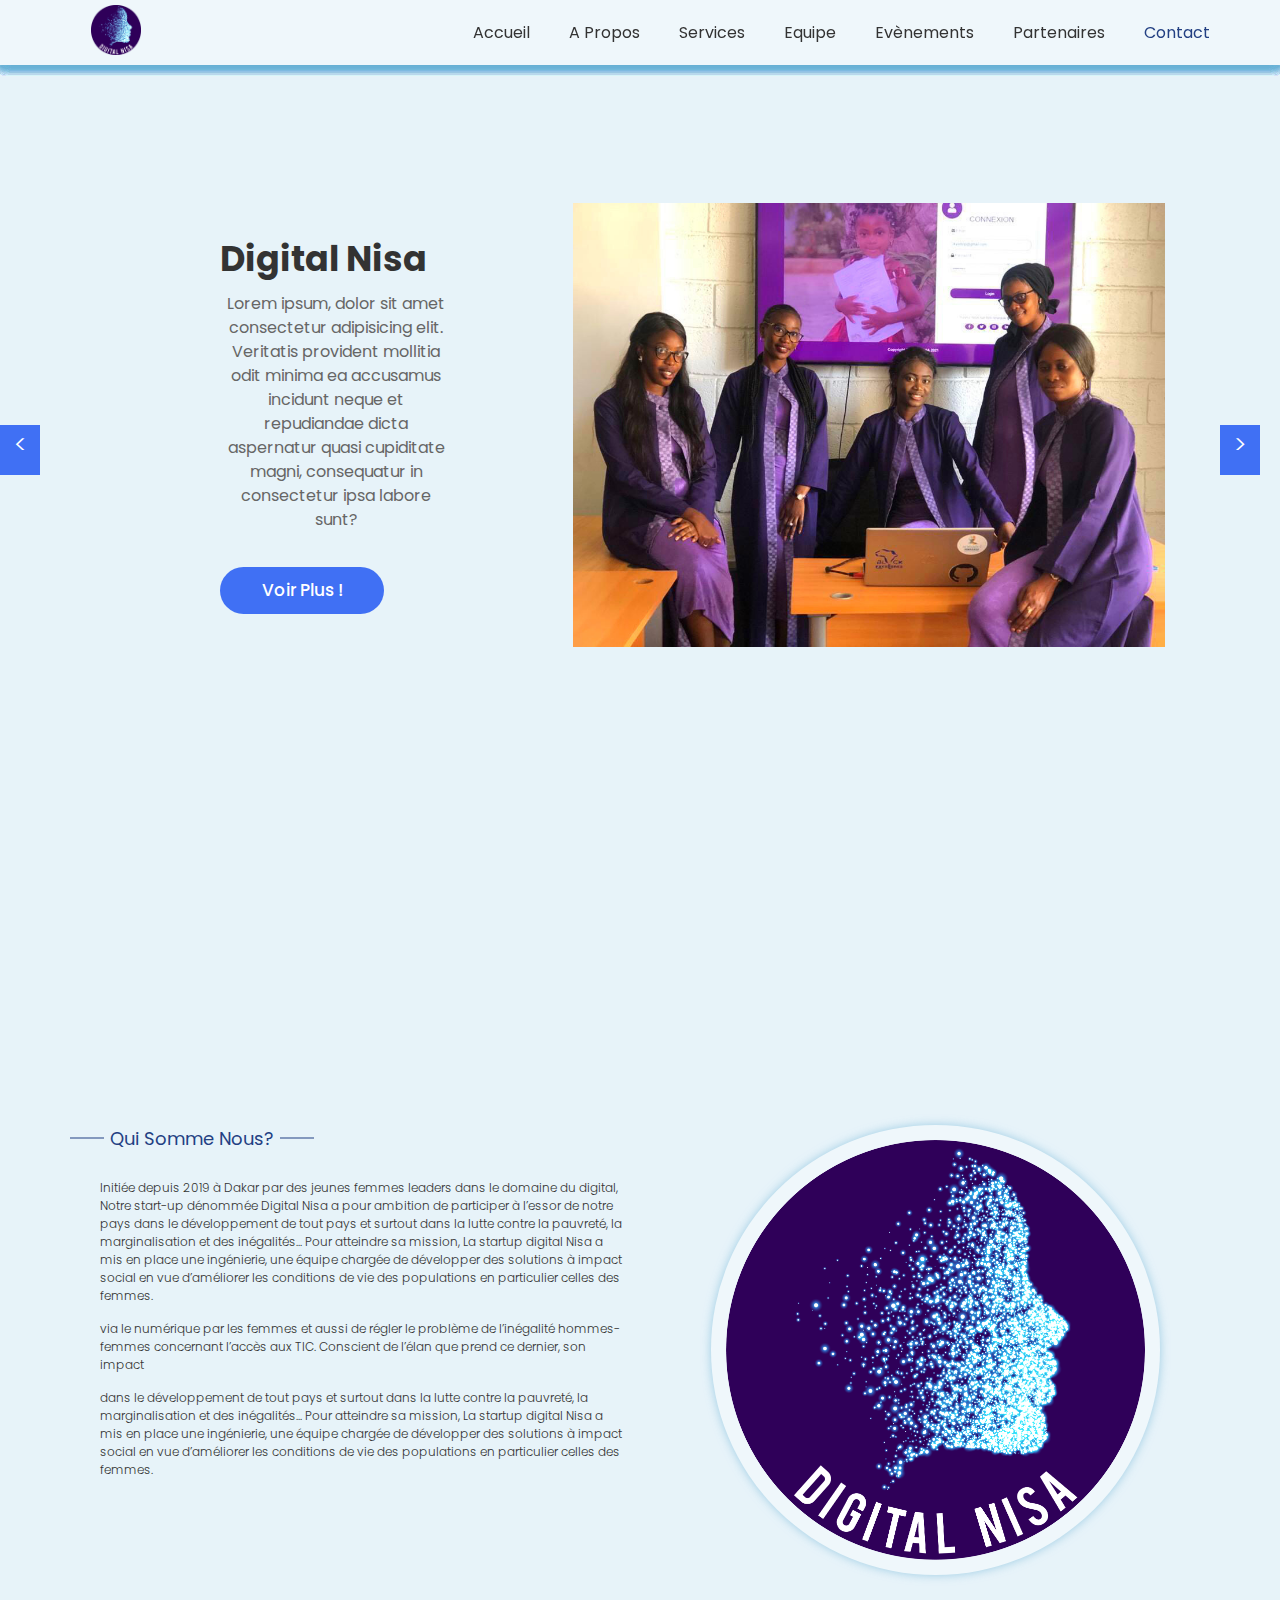
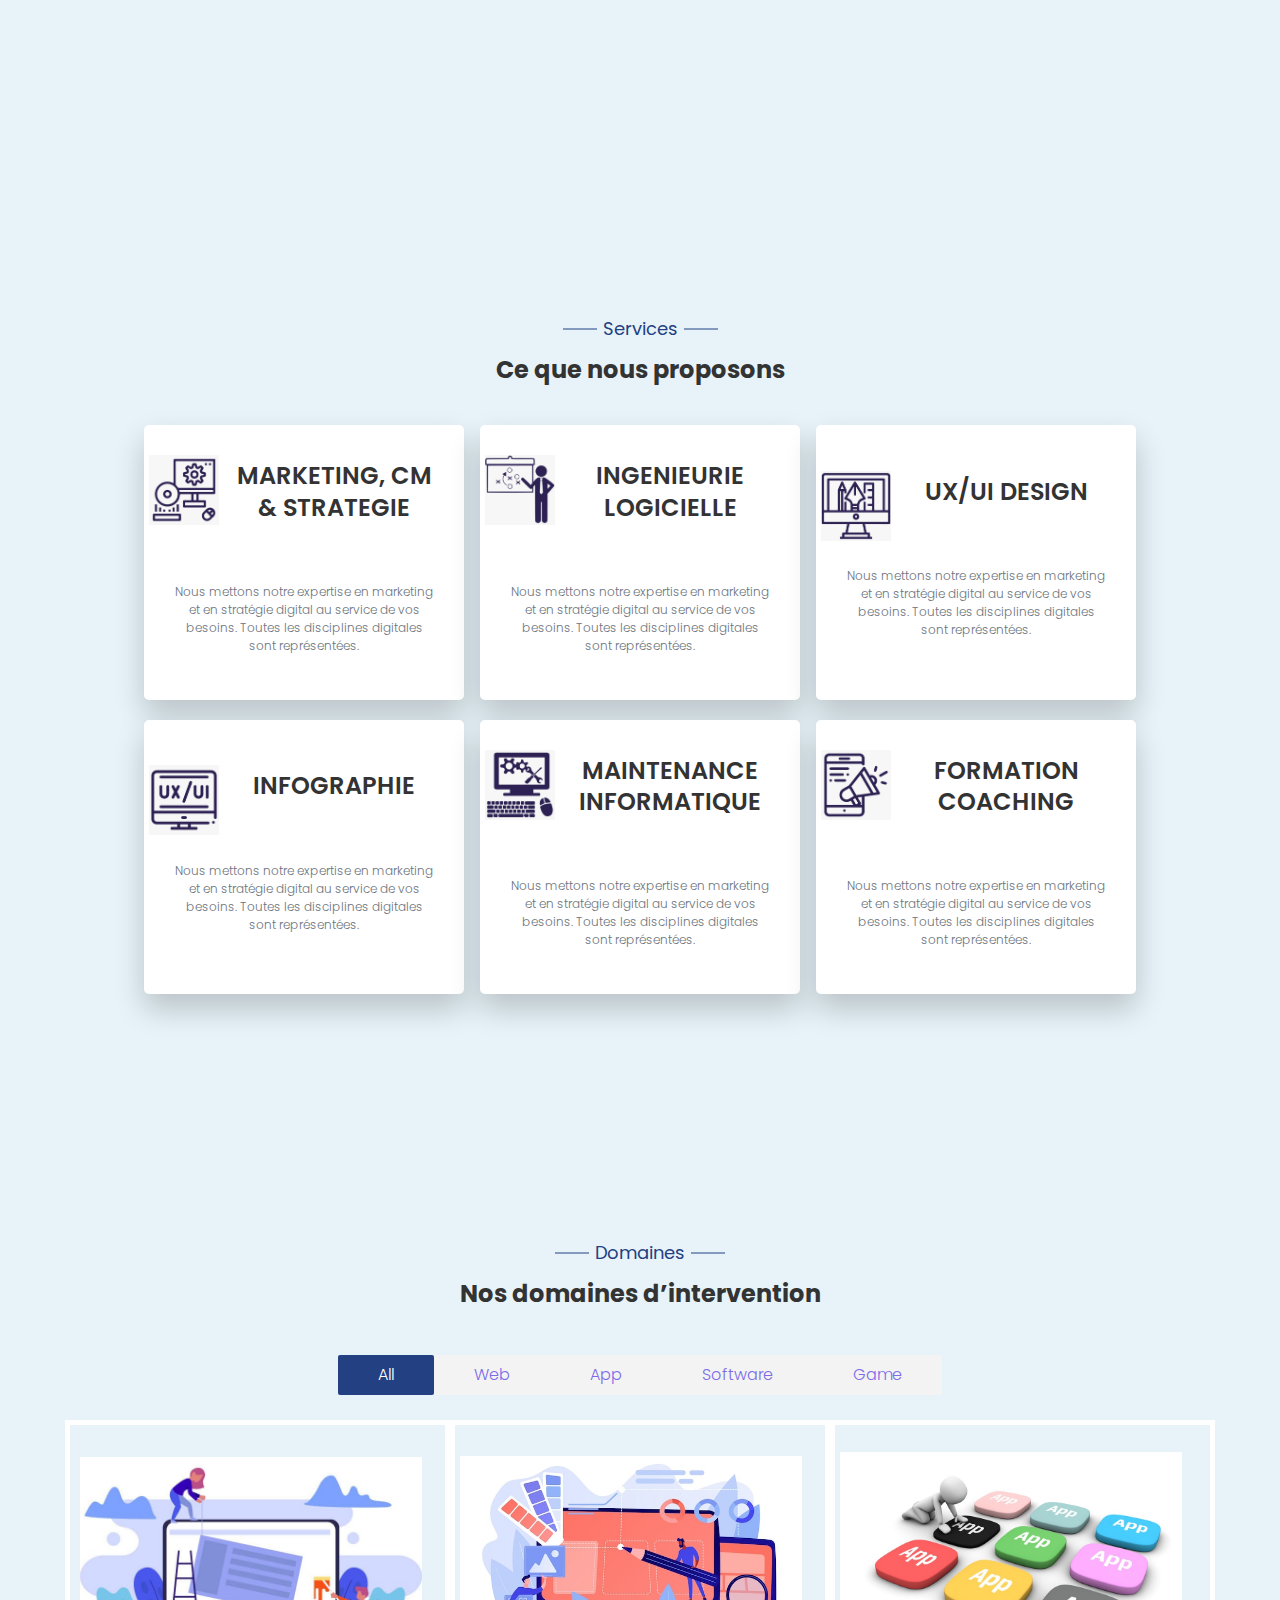
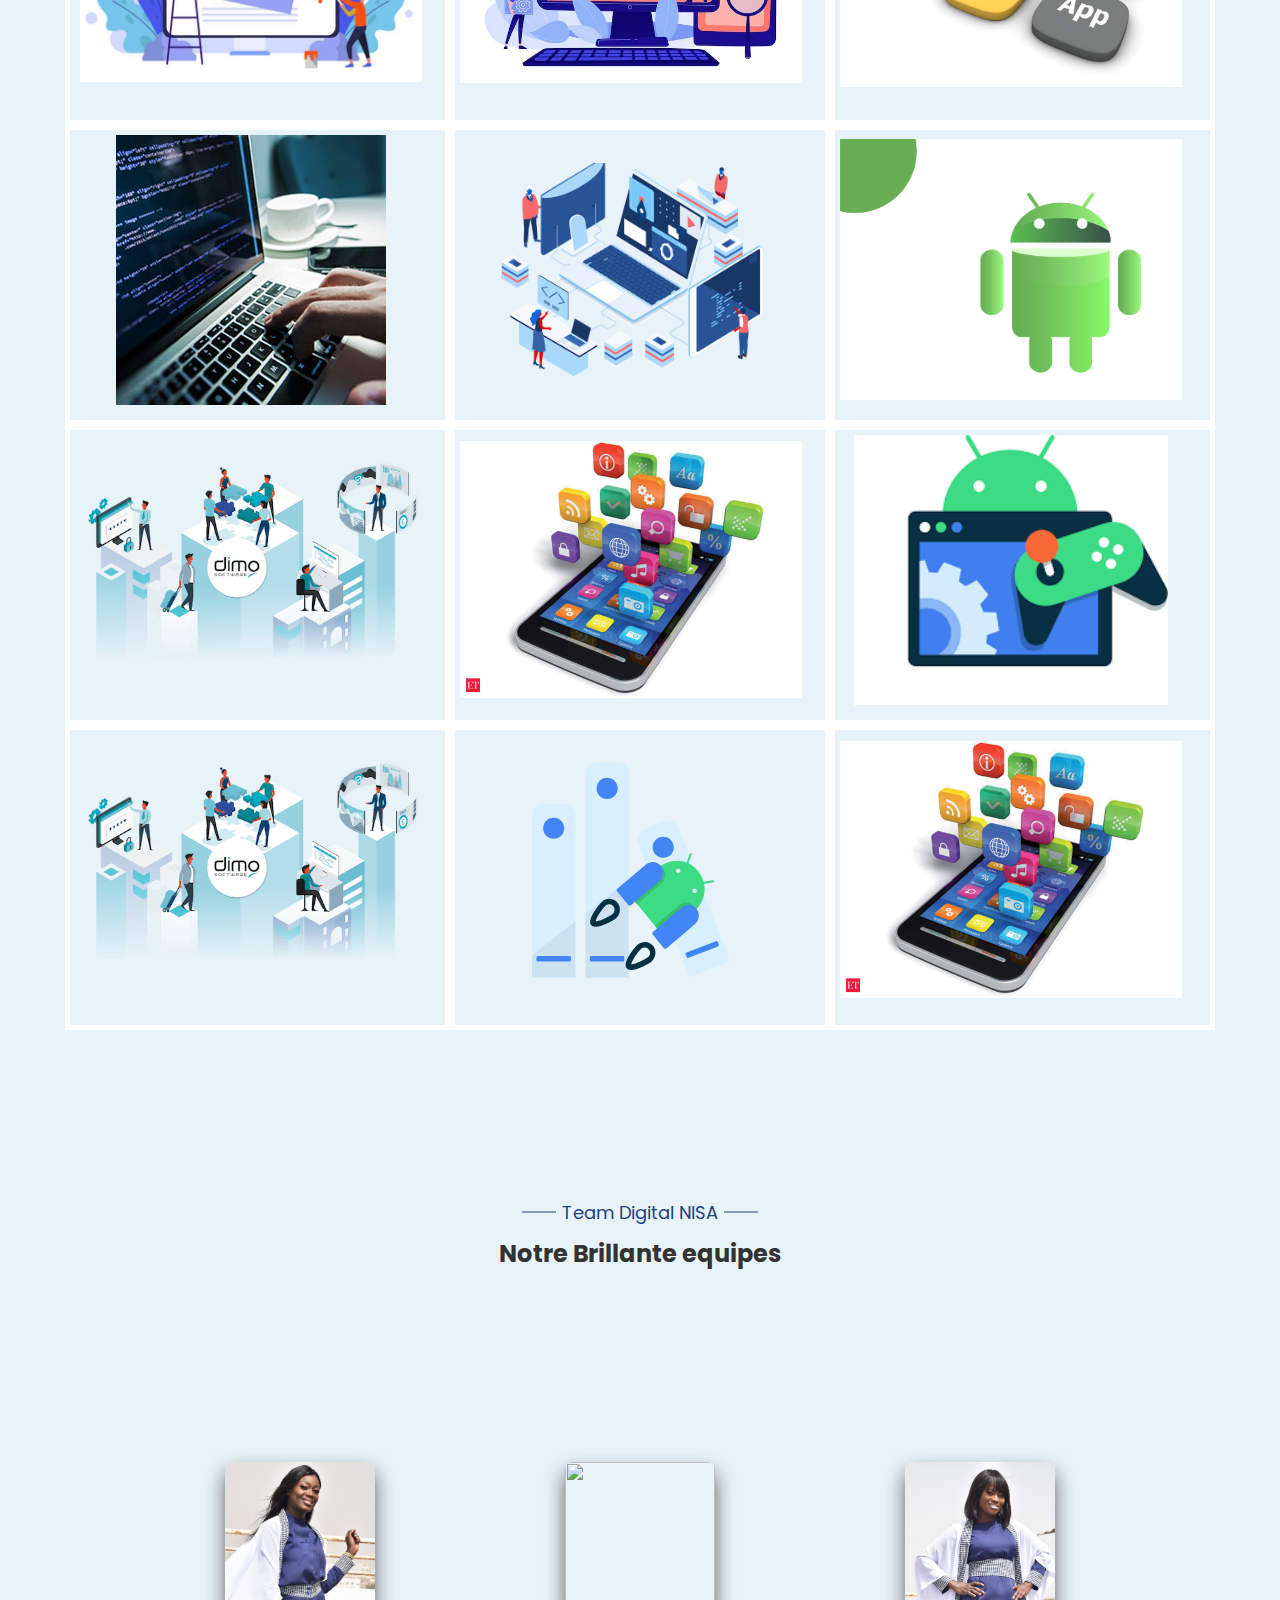
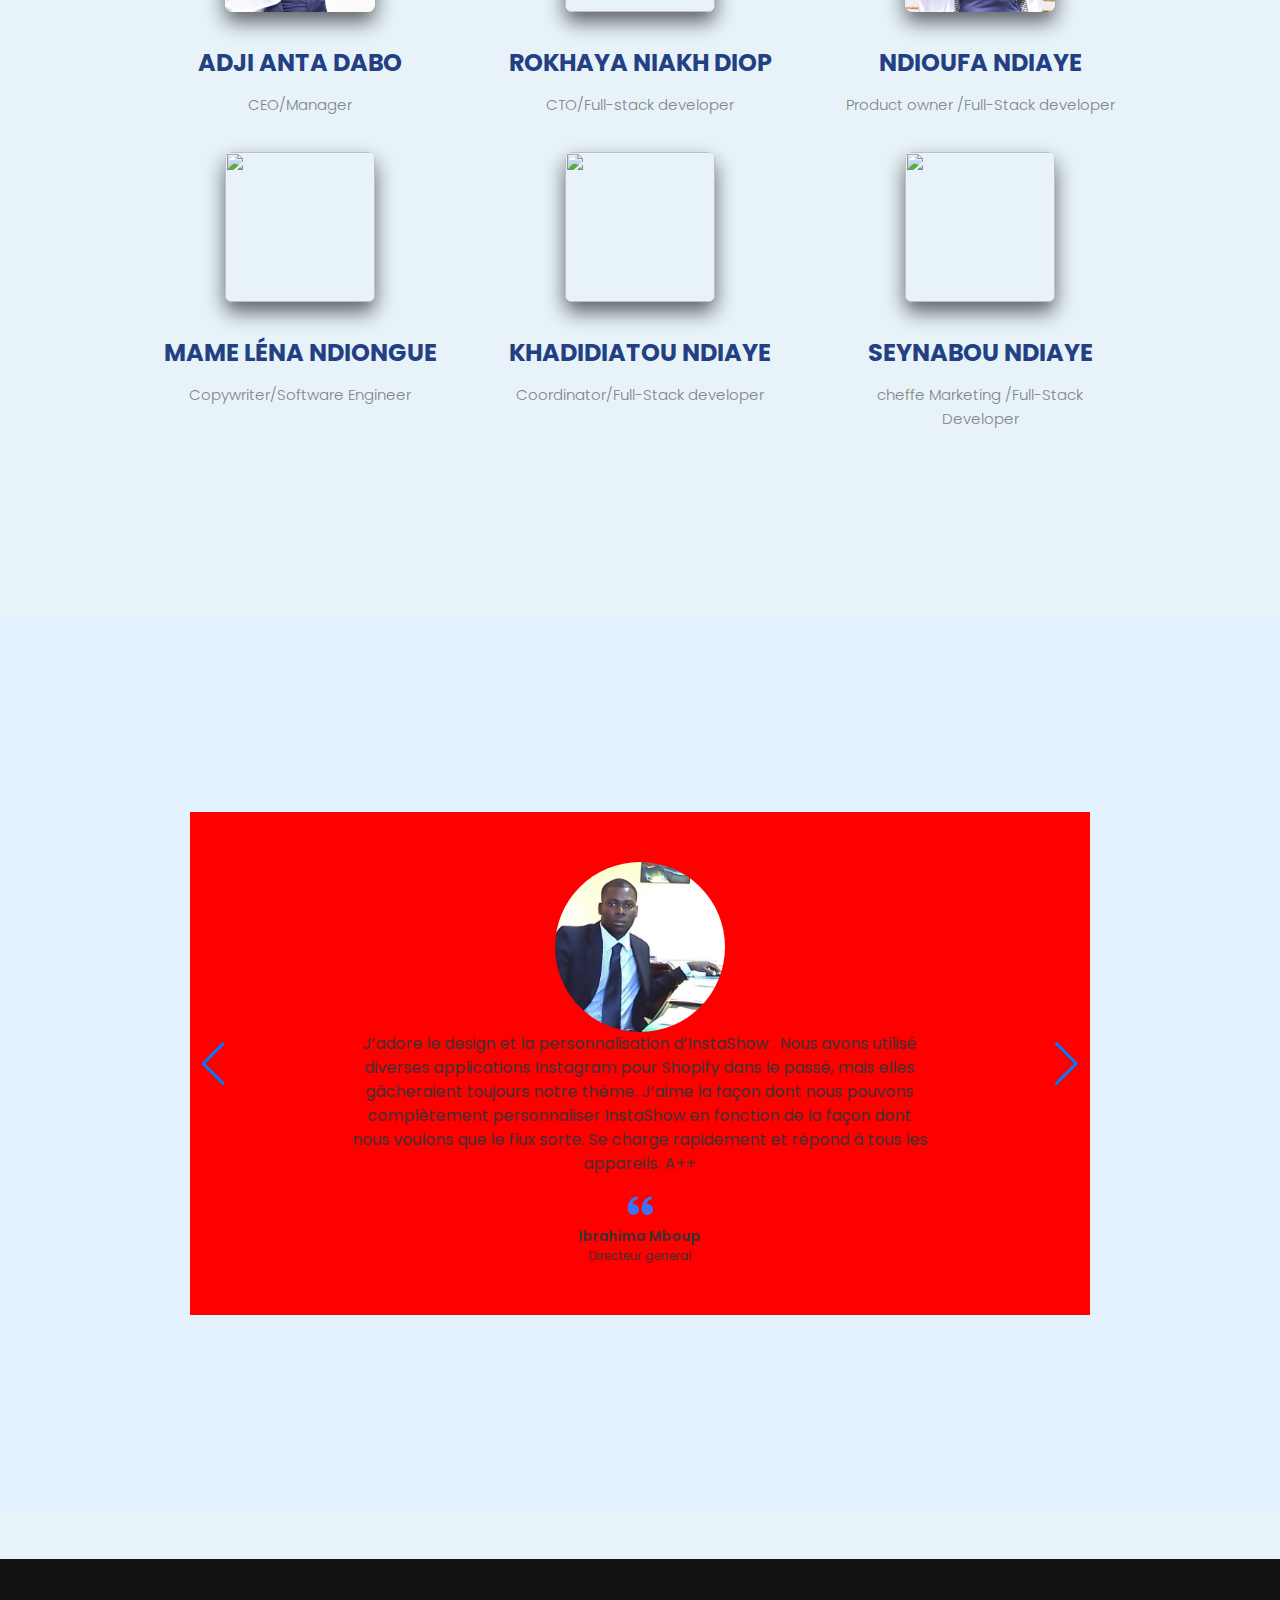
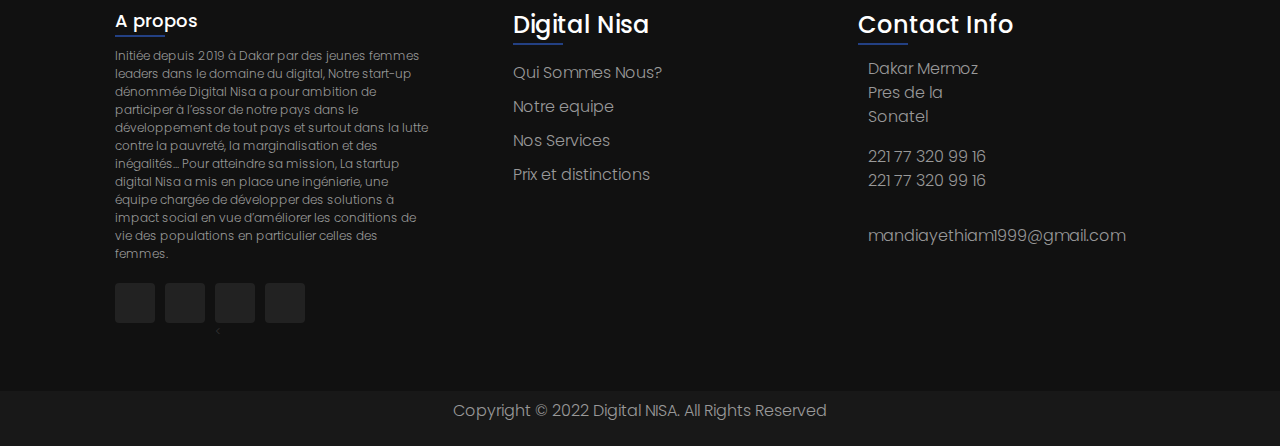
==== commit dae50393: "second commit" ====
--- a/index.html
+++ b/index.html
@@ -40,119 +40,147 @@
            </header>
               <!-- page wrapper end-->
                 
+
+
+              <div class="contern">
+                <div class="slide-container active">
+                  <div class="slide">
+                    <div class="content">
+                      <h3>Digital Nisa</h3>
+                      <p>Lorem ipsum, dolor sit amet consectetur adipisicing elit. Veritatis provident mollitia odit minima ea accusamus incidunt neque et repudiandae dicta aspernatur quasi cupiditate magni, consequatur in consectetur ipsa labore sunt?</p>
+                   <a href="" class="btn">Voir plus !</a>
+                    </div>
+                    <div class="image">
+                      <img src="img/Equipe/EVENEMENT/image_6483441.JPG" alt="">
+                    </div>
+                  </div>
+                </div>
+            
+                <div class="slide-container">
+                  <div class="slide">
+                    <div class="content">
+                      <h3>Digital Nisa</h3>
+                      <p>Lorem ipsum, dolor sit amet consectetur adipisicing elit. Veritatis provident mollitia odit minima ea accusamus incidunt neque et repudiandae dicta aspernatur quasi cupiditate magni, consequatur in consectetur ipsa labore sunt?</p>
+                   <a href="" class="btn">Voir plus ! </a>
+                    </div>
+                    <div class="image">
+                      <img src="img/Equipe/EVENEMENT/jigeencitic.jpeg" alt="">
+                    </div>
+                  </div>
+                </div>
+            
+                <div class="slide-container">
+                  <div class="slide">
+                    <div class="content">
+                      <h3>Digital Nisa</h3>
+                      <p>Lorem ipsum, dolor sit amet consectetur adipisicing elit. Veritatis provident mollitia odit minima ea accusamus incidunt neque et repudiandae dicta aspernatur quasi cupiditate magni, consequatur in consectetur ipsa labore sunt?</p>
+                   <a href="" class="btn">Voir plus !</a>
+                    </div>
+                    <div class="image">
+                      <img src="img/Equipe/EVENEMENT/PHOTO-2020-12-19-15-08-54.jpg.jpeg" alt="">
+                    </div>  
+                  </div>
+                </div>
+                <div id="prev" onclick="prev()"> < </div>
+                <div id="next" onclick="next()"> > </div>
+               </div>
+
+
+
+
                <!-- Accueil section start-->
-               <section class="home">
-                <div class="container">
-                    <div class="grid">
-                        <div class="home-text">
-                            <h1>Bienvenue Chez Digital NISA</h1>
-                            <p> Avec nous, créez votre site web personalisable avec les dernières technologies proposées par le web</p>
-                            <div class="btn-wrap">
-                                <a href="#" class="btn">Contactez-nous</a>
-                            </div>
-                        </div>
-                        <div class="home-img">
-                            <img src="img/Equipe/a propos.gif" alt="img ">
-                        </div>
-                    </div>
-                </div>
-               </section>
+              
                 <!-- Accueil section end-->
                 <!-- Partie A propos start-->
                <section class="about section padding" id="about">
                 <div class="container">
                     <div class="grid">
-                        <div class="about-img">
-                            <img src="img/Equipe/MEMBRE/groupeDN.JPG" class="img-box" alt="img">
+                      <div class="about-text">
+                        <div class="section-title">
+                            <div class="span title">Qui somme nous?</div>
+                            <h2 class="sub-title"></h2>
                         </div>
-                        <div class="about-text">
-                            <div class="section-title">
-                                <div class="span title">Qui somme nous?</div>
-                                <h2 class="sub-title"></h2>
-                            </div>
-                                <p>Initiée depuis 2019 à Dakar par des jeunes femmes leaders dans le domaine du digital,
-                                    Notre start-up dénommée Digital Nisa a pour ambition de participer à l’essor de notre pays
-                                    
-                                    
-                                    dans le développement de tout pays et surtout dans la lutte contre la pauvreté, la
+                            <p>Initiée depuis 2019 à Dakar par des jeunes femmes leaders dans le domaine du digital,
+                                Notre start-up dénommée Digital Nisa a pour ambition de participer à l’essor de notre pays
+                                
+                                
+                                dans le développement de tout pays et surtout dans la lutte contre la pauvreté, la
+                                marginalisation et des inégalités... Pour atteindre sa mission, La startup digital Nisa a mis en
+                                place une ingénierie, une équipe chargée de développer des solutions à impact social en
+                                vue d’améliorer les conditions de vie des populations en particulier celles des femmes.
+                            </p>
+                            <p>via le numérique par les femmes et aussi de régler le problème de l’inégalité hommes-
+                                    femmes concernant l’accès aux TIC. Conscient de l’élan que prend ce dernier, son impact
+                            </p>
+                            <p>dans le développement de tout pays et surtout dans la lutte contre la pauvreté, la
                                     marginalisation et des inégalités... Pour atteindre sa mission, La startup digital Nisa a mis en
                                     place une ingénierie, une équipe chargée de développer des solutions à impact social en
-                                    vue d’améliorer les conditions de vie des populations en particulier celles des femmes.
-                                </p>
-                                <p>via le numérique par les femmes et aussi de régler le problème de l’inégalité hommes-
-                                        femmes concernant l’accès aux TIC. Conscient de l’élan que prend ce dernier, son impact
-                                </p>
-                                <p>dans le développement de tout pays et surtout dans la lutte contre la pauvreté, la
-                                        marginalisation et des inégalités... Pour atteindre sa mission, La startup digital Nisa a mis en
-                                        place une ingénierie, une équipe chargée de développer des solutions à impact social en
-                                        vue d’améliorer les conditions de vie des populations en particulier celles des femmes.</p>
-                                </p>
+                                    vue d’améliorer les conditions de vie des populations en particulier celles des femmes.</p>
+                            </p>
+                    </div>
+                        <div class="about-img">
+                            <img src="img/Equipe/Digital Nisa.png" class="img-box" alt="img">
                         </div>
+                        
                     </div>
                 </div>
                </section>
                 <!--Partie A propos end-->
 
                  <!--Partie Nos realisation start -->
-                 <section class="services services-padding" id="services">
-                    <div class="container">
-                        <div class="section-title">
-                            <span class="title">services</span>
-                            <h2 class="sub-title">Ce que nous proposons</h2>
-                        </div>
-                        <div class="grid">
-                             <!--Partie Service et les images start -->
-                             <div class="services-item">
-                                <div class="img-box">
-                                    <img src="img/Equipe/SERVICE/MARKETING.png" alt="MARKETING">
-                                </div>
-                                <h3>✓ MARKETING, CM & STRATEGIE</h3>
-                             </div>
-
-                             <div class="services-item">
-                                <div class="img-box">
-                                    <img src="img/Equipe/SERVICE/LOGICIELLE.png" alt="LOGICIELLE">
-                                </div>
-                                <h3>✓ INGENIEURIE LOGICIELLE</h3>
-                             </div>
-
-                             <div class="services-item">
-                                <div class="img-box">
-                                    <img src="img/Equipe/SERVICE/DESIGN.png" alt="DESIGN">
-                                </div>
-                                <h3>✓ UX/UI DESIGN</h3>
-                             </div>
-
-                             <div class="services-item">
-                                <div class="img-box">
-                                    <img src="img/Equipe/SERVICE/INFOGRAPHIE.png" alt="INFOGRAPHIE">
-                                </div>
-                                <h3>✓ INFOGRAPHIE</h3>
-                             </div>
-
-                             <div class="services-item">
-                                <div class="img-box">
-                                    <img src="img/Equipe/SERVICE/MAINTENANCE .png" alt="">
-                                </div>
-                                <h3>✓ MAINTENANCE INFORMATIQUE</h3>
-                             </div>
-
-                             <div class="services-item">
-                                <div class="img-box">
-                                    <img src="img/Equipe/SERVICE/FORMATION :COACHING.png" alt="FORMATION">
-                                </div>
-                                <h3>✓ FORMATION/COACHING</h3>
-                             </div>
-                             
-                            
-                             
-
-
-
-                              <!--Partie Service et les images end -->
-                        </div>
-                    </div>
-                 </section>
+                 <div class="section-title">
+                  
+                 <div class="wraper">
+                  <span class="title">services</span>
+                  <h2 class="sub-title">Ce que nous proposons</h2>
+                  
+                  <div class="content-box">
+                      
+                      <div class="card">
+                          <img class="domaineImage" src="img/Equipe/SERVICE/makting.JPG" alt="">
+                          <h2>MARKETING, CM & STRATEGIE</h2>
+                          <p>Nous mettons notre expertise en marketing et en stratégie digital au service de vos  besoins. Toutes les disciplines digitales sont représentées. 
+                          </p>
+                      </div>
+                      
+      
+                      <div class="card">
+                        <img class="domaineImage" src="img/Equipe/SERVICE/ing.JPG" alt="">
+                          <h2>INGENIEURIE LOGICIELLE</h2>
+                          <p>Nous mettons notre expertise en marketing et en stratégie digital au service de vos  besoins. Toutes les disciplines digitales sont représentées. 
+                          </p>
+                      </div>
+      
+                      <div class="card">
+                        <img class="domaineImage" src="img/Equipe/SERVICE/ui ux.JPG" alt="">
+                          <h2>UX/UI DESIGN</h2>
+                          <p>Nous mettons notre expertise en marketing et en stratégie digital au service de vos  besoins. Toutes les disciplines digitales sont représentées. 
+                          </p>
+                      </div>
+      
+                      <div class="card">
+                        <img class="domaineImage" src="img/Equipe/SERVICE/infographie.JPG" alt="">
+                          <h2>INFOGRAPHIE</h2>
+                          <p>Nous mettons notre expertise en marketing et en stratégie digital au service de vos  besoins. Toutes les disciplines digitales sont représentées. 
+                          </p>
+                      </div>
+      
+                      <div class="card">
+                        <img class="domaineImage" src="img/Equipe/SERVICE/maitenac.JPG" alt="">
+                          <h2>MAINTENANCE INFORMATIQUE</h2>
+                          <p>Nous mettons notre expertise en marketing et en stratégie digital au service de vos  besoins. Toutes les disciplines digitales sont représentées. 
+                          </p>
+                      </div>
+      
+                      <div class="card">
+                        <img class="domaineImage" src="img/Equipe/SERVICE/coaching.JPG" alt="">
+                          <h2>FORMATION COACHING</h2>
+                          <p>Nous mettons notre expertise en marketing et en stratégie digital au service de vos  besoins. Toutes les disciplines digitales sont représentées. 
+                          </p>
+                      </div>
+                  </div>
+              </div>
+      
 
                              <!--Partie Nos Domaines de travail start -->
 
--- a/css/style.css
+++ b/css/style.css
@@ -119,18 +119,21 @@
     margin: 0 0 15px;
 }
 .about-img .img-box{
-    max-width: 600px;
+    max-width: 450px;
     background-color: var(--bg-color);
     box-shadow: var(--shadow);
-    border-radius: 50%;
+    border-radius: 5%;
     margin: auto;
     padding: 15px;
     position: relative;
 }
 
 .about-img .img-box{
-border-radius: 50%;
-}
+    margin-left: 10%;
+    
+border-radius: 50%
+}
+
 /* PARTIE MES SERVICES*/
 .services-item{
     grid-column: span 3;
@@ -159,6 +162,7 @@
     font-size: var(--fs-x1);
     font-weight: 500;
 }
+
 
 /*PARTIE  DOMAINE*/
 .domaine-item{
@@ -465,3 +469,5 @@
 
 
 /*----- EQUIPE START----*/
+
+
--- a/css/styleC.css
+++ b/css/styleC.css
@@ -531,6 +531,7 @@
 /*----- PARTIE PARTENAIRE END------*/
 
 /*----- PAGE SERVICE START ------*/
+
 .wraper{
   margin-left: 30px;
   margin-right: 30px;
@@ -573,14 +574,23 @@
     margin: 20px;
     color: #234083;
 }
+.card img {
+    margin-left: -240px;
+    width: 70px;
+    height: 70px;
+}
+
 .card h2{
-    margin-bottom: 12px;
+    margin-left: 60px;
+    margin-top: -25%;
+    margin-bottom: 60px;
     font-weight: 400;
     text-align: center;
 }
-.card .p{
+.card p{
    
     color: #6c757d;
+    font-size: 12px;
     text-align: center;
 }
 
@@ -666,8 +676,9 @@
     width: 150px;
     height: 150px;
     object-fit: cover;
-    border: 4px solid #234083;
-    border-radius: 50%;
+    box-shadow: 0 10px 20px rgba(0, 0, 0, 0.6);
+    transform: translateY(-20px);
+    border-radius: 5%;
     margin: 0 auto;
 }
 .member h2{
@@ -687,14 +698,116 @@
 
 
 
-
-
-
-
-
-
-
-
-
-
-
+/*----- Slider du landing page debut------*/
+
+
+
+/*slider*/
+
+.contern{
+    position: relative;
+}
+.contern .slide-container .slide{
+     min-height: 100vh;
+     display: flex;
+     align-items: center;
+     flex-wrap: wrap;
+     gap: 15px;
+     padding:  20px 9%;
+     padding-bottom: 70px;
+}
+.contern .slide-container .slide .content{
+    animation: slideContent .4s linear .5s backwards;
+    flex: 1 1 350px;
+}
+@keyframes slideContent{
+    0%{
+        opacity: 0;
+        transform: translateX(-50px);
+    }
+}
+
+.contern .slide-container .slide .image{
+    flex:1 1 500px; 
+  
+}
+.contern .slide-container .slide .image img{
+    width: 100%;
+    animation: slideImage .4s linear ;
+   
+} 
+
+@keyframes slideImage{
+    0%{
+        opacity: 0;
+        transform: translateY(-50px);
+    }
+}
+.contern .slide-container .slide .content h3{
+    font-size:35px ;
+    color: #333;
+}
+.contern .slide-container .slide .content p{
+    font-size: 16px;
+    color: #666;
+    padding: 10px 0 ;
+}
+.contern .slide-container .slide .content .btn{
+    margin-top: 10px;
+    display: inline-block;
+    background: #4070f4;;
+    color: #fff;
+    font-size: 17px ;
+    padding: 9px 40px;
+}
+.contern .slide-container .slide .content .btn:hover{
+    background: #4070f4;;
+}
+.contern .slide-container{
+    display: none;
+}
+.contern .slide-container.active{
+    display: block;
+}
+.contern #prev,
+.contern #next{
+    position: absolute;
+    top: 50%;
+    transform: translateY(-50%);
+    color: #fff;
+    background: #4070f4;;
+    height: 50px;
+    width: 40px;
+    line-height: 40px;
+    font-size: 25px;
+    text-align: center;
+    cursor: pointer;
+}
+.contern #prev:hover,
+.contern #next:hover{
+    background: #fff;
+}
+.contern #next{
+    right: 20px ;
+}
+
+@media(max-width:500px){
+  .contern #prev{
+    left: 0px;
+    top: 60%;
+  }
+  .contern #next{
+    left: 0px;
+    top: 60%;
+  }
+}
+
+/*----- Slider du landing page Fin------*/
+
+
+
+
+
+
+
+
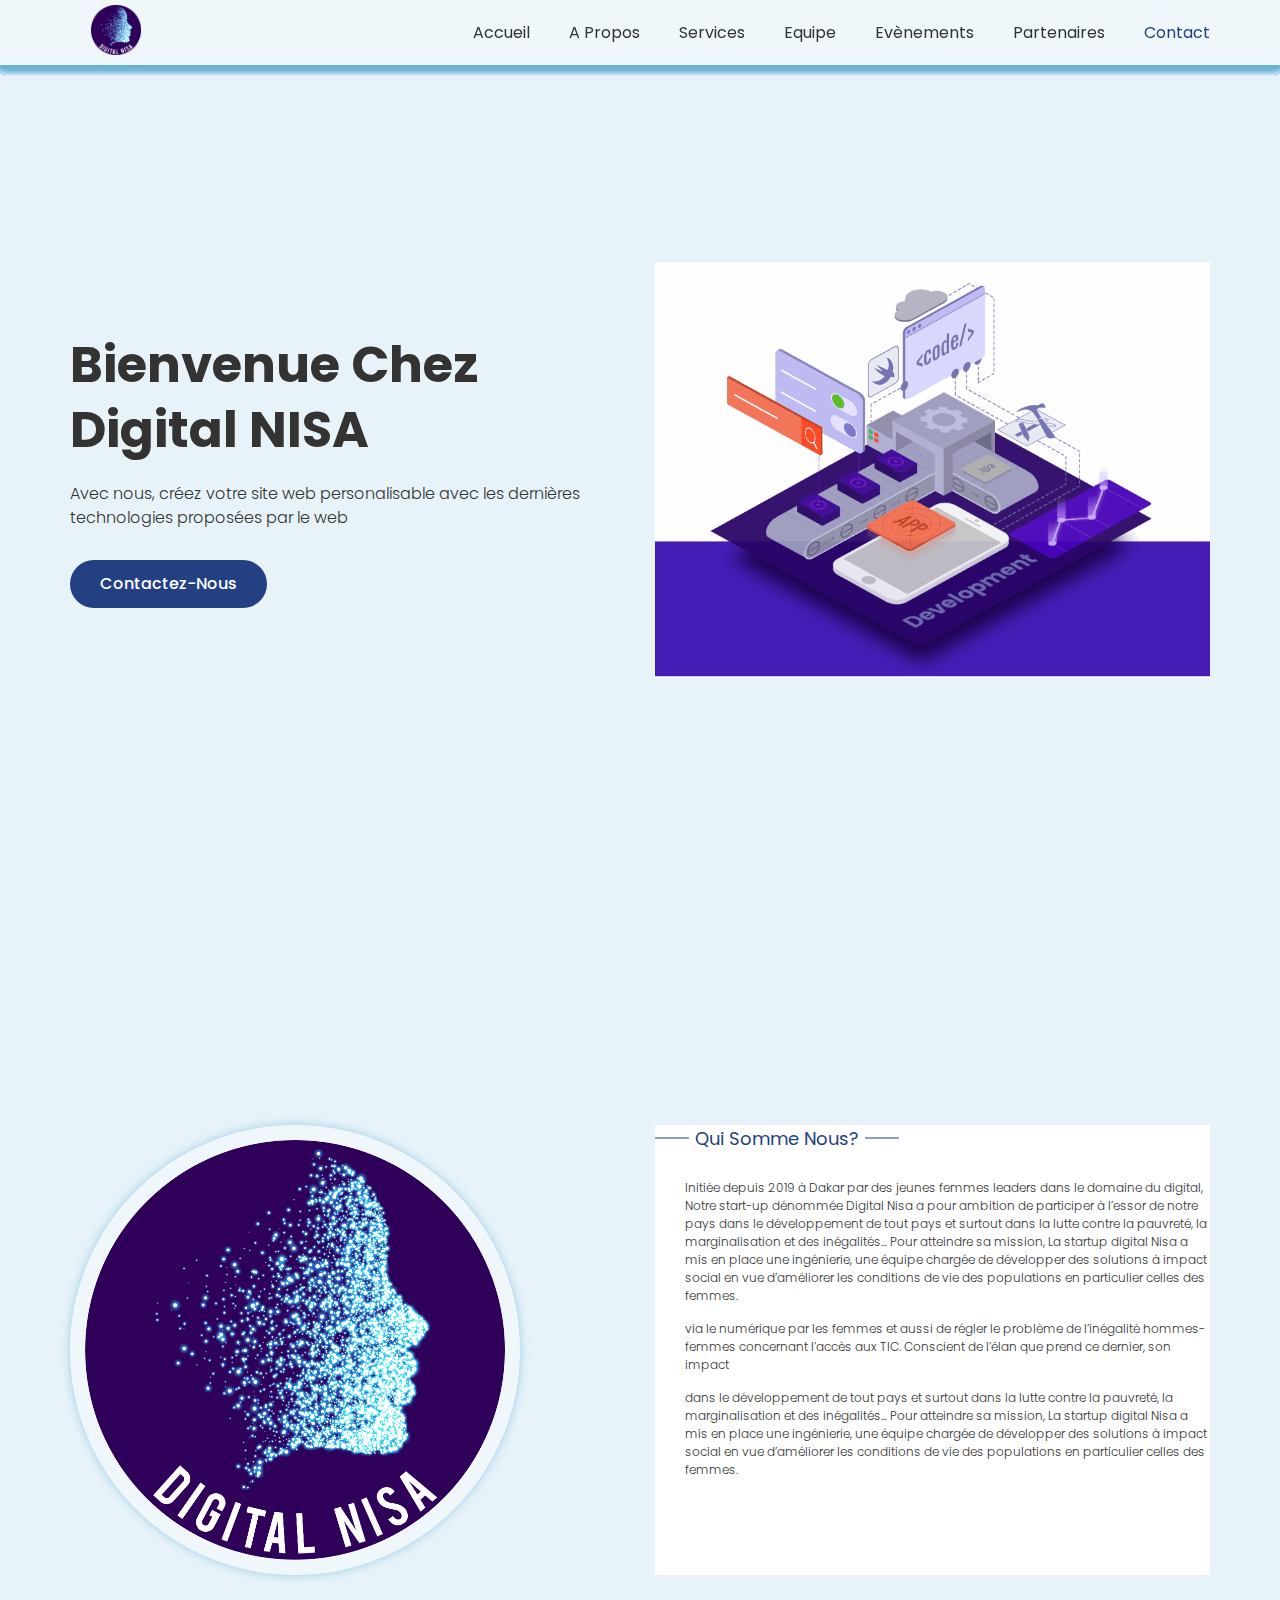
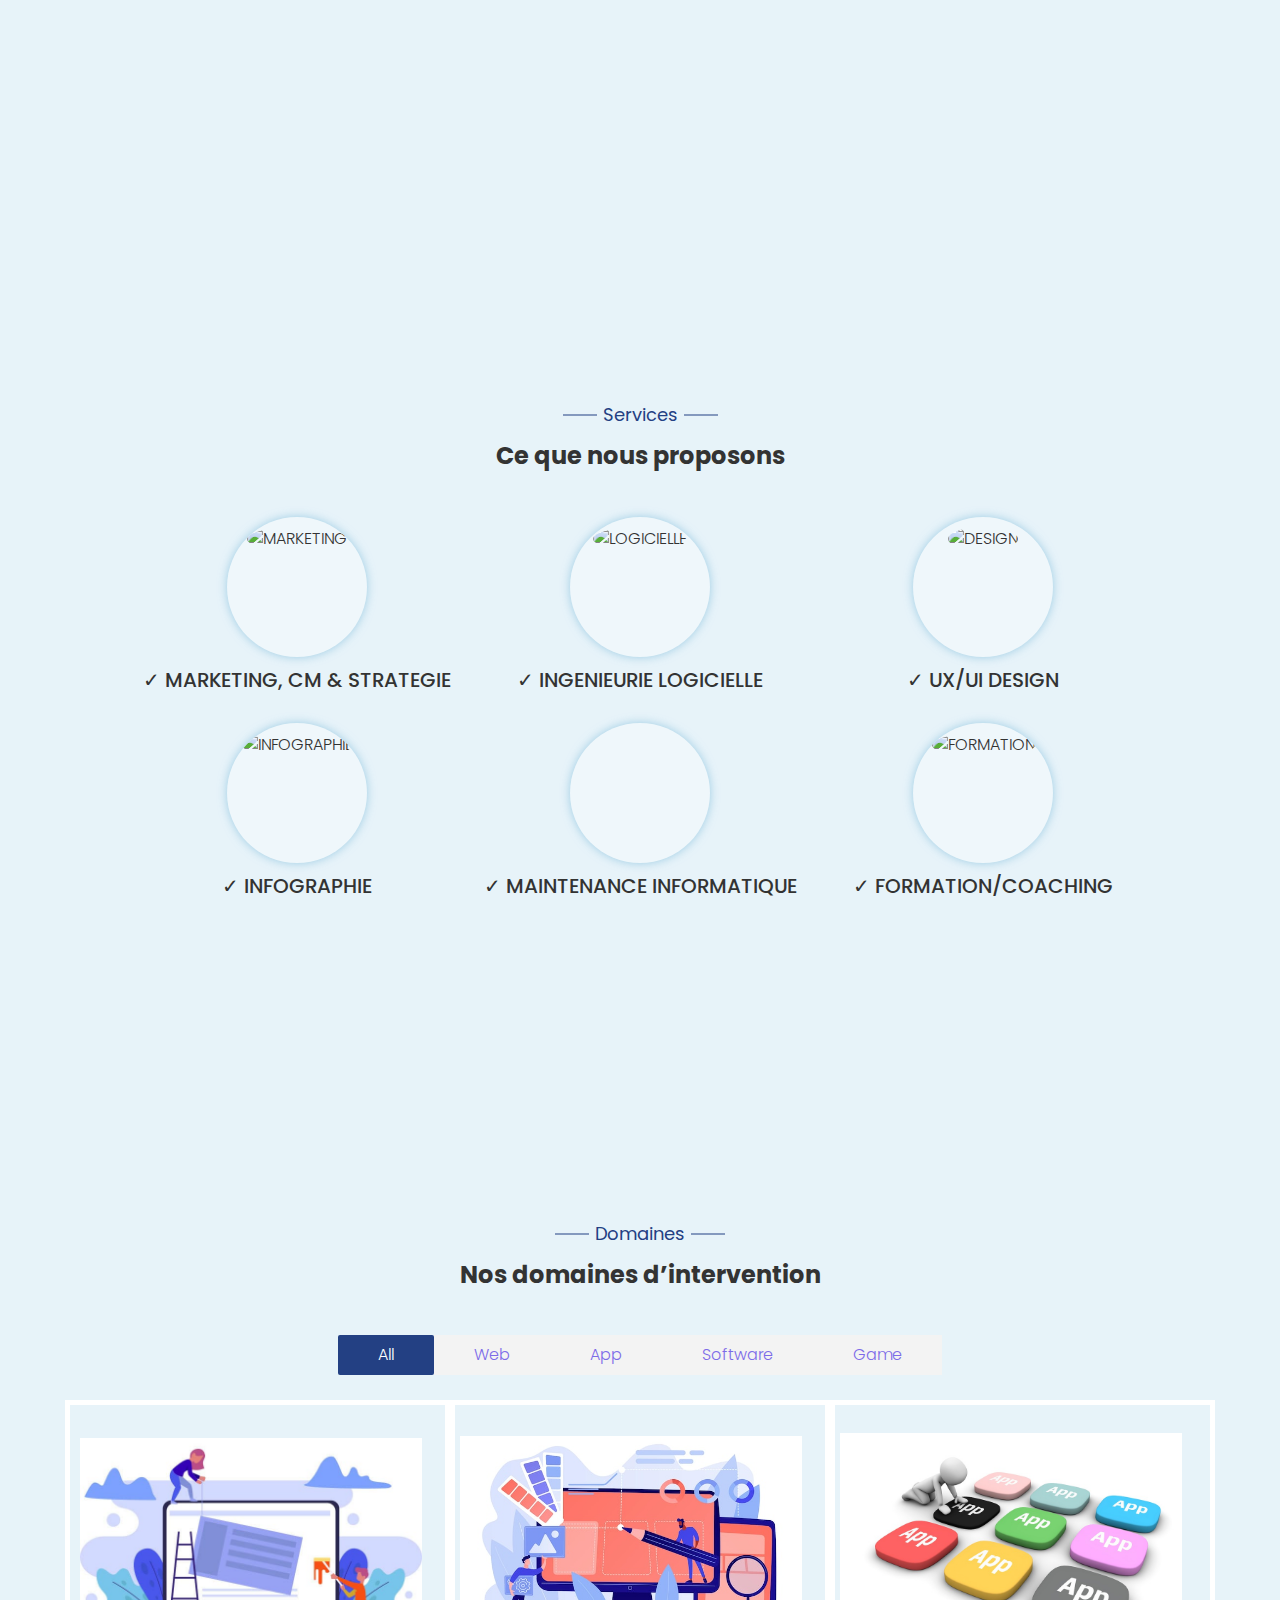
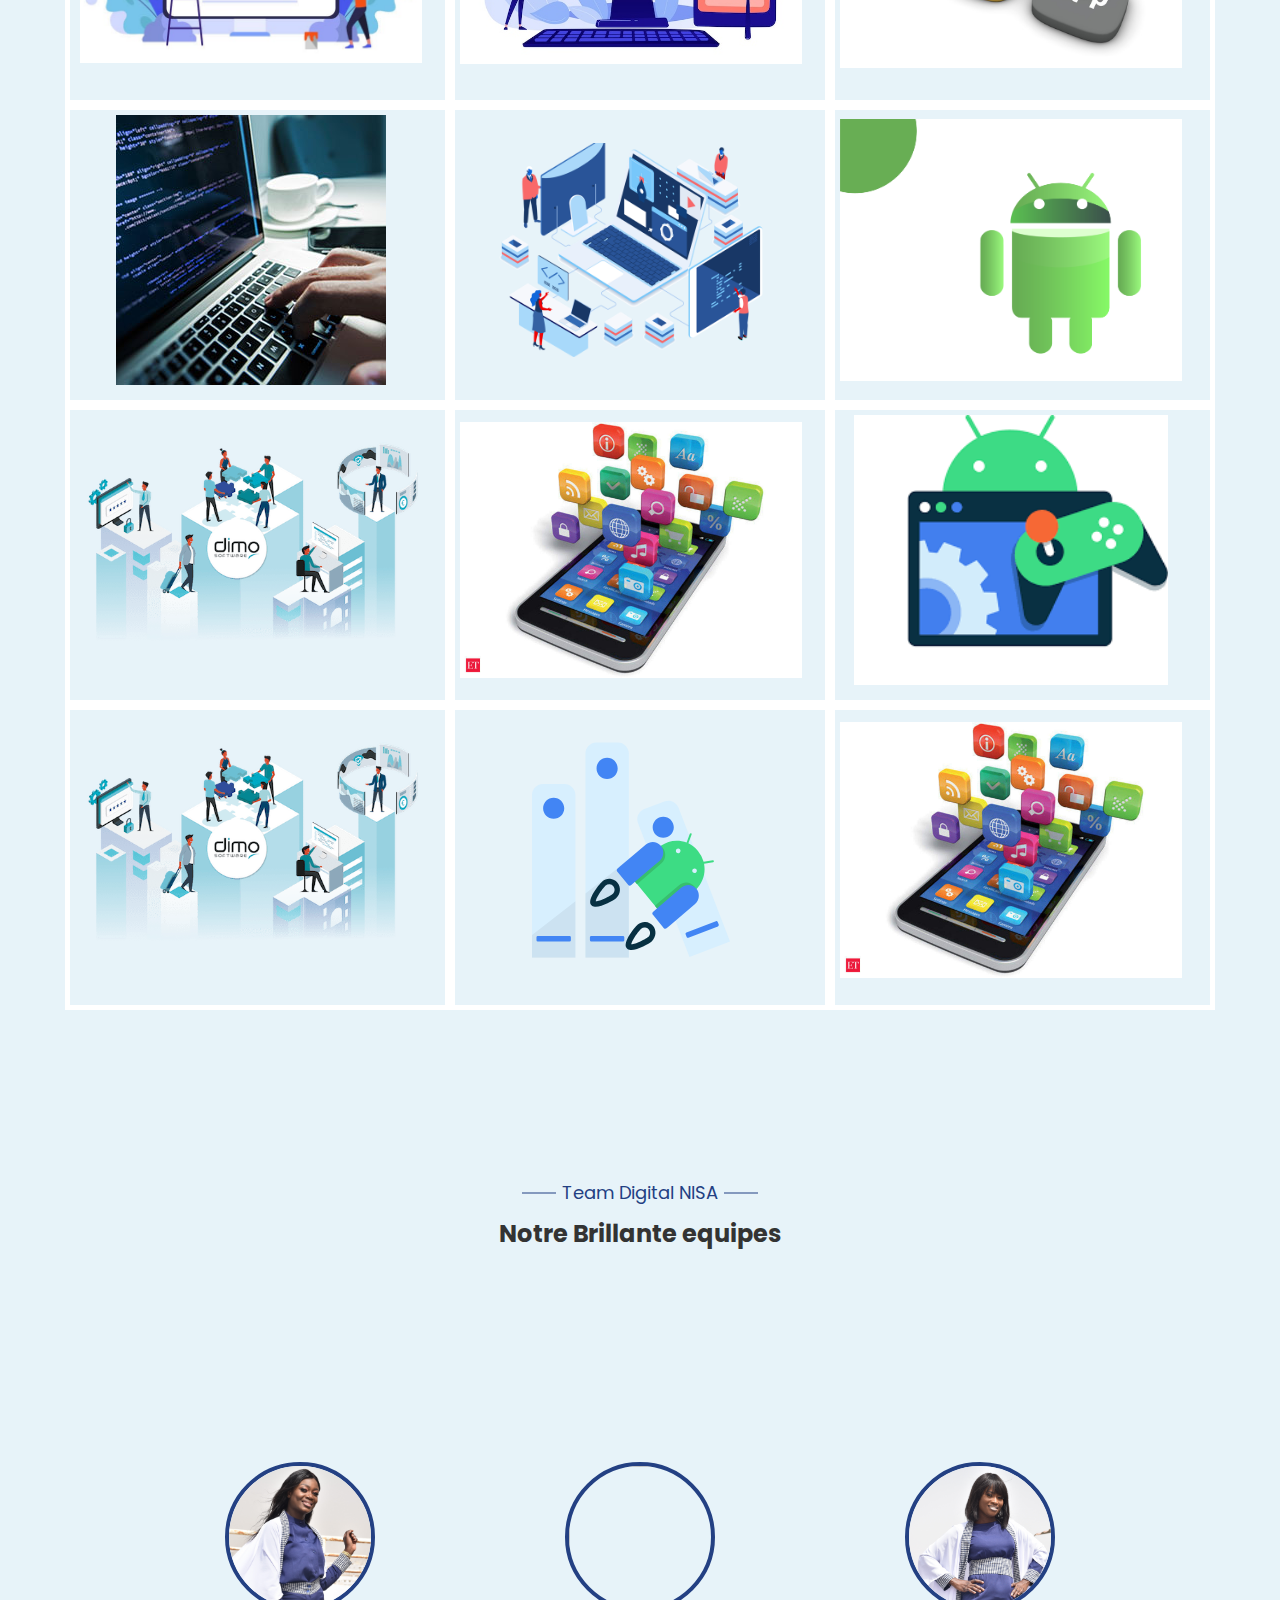
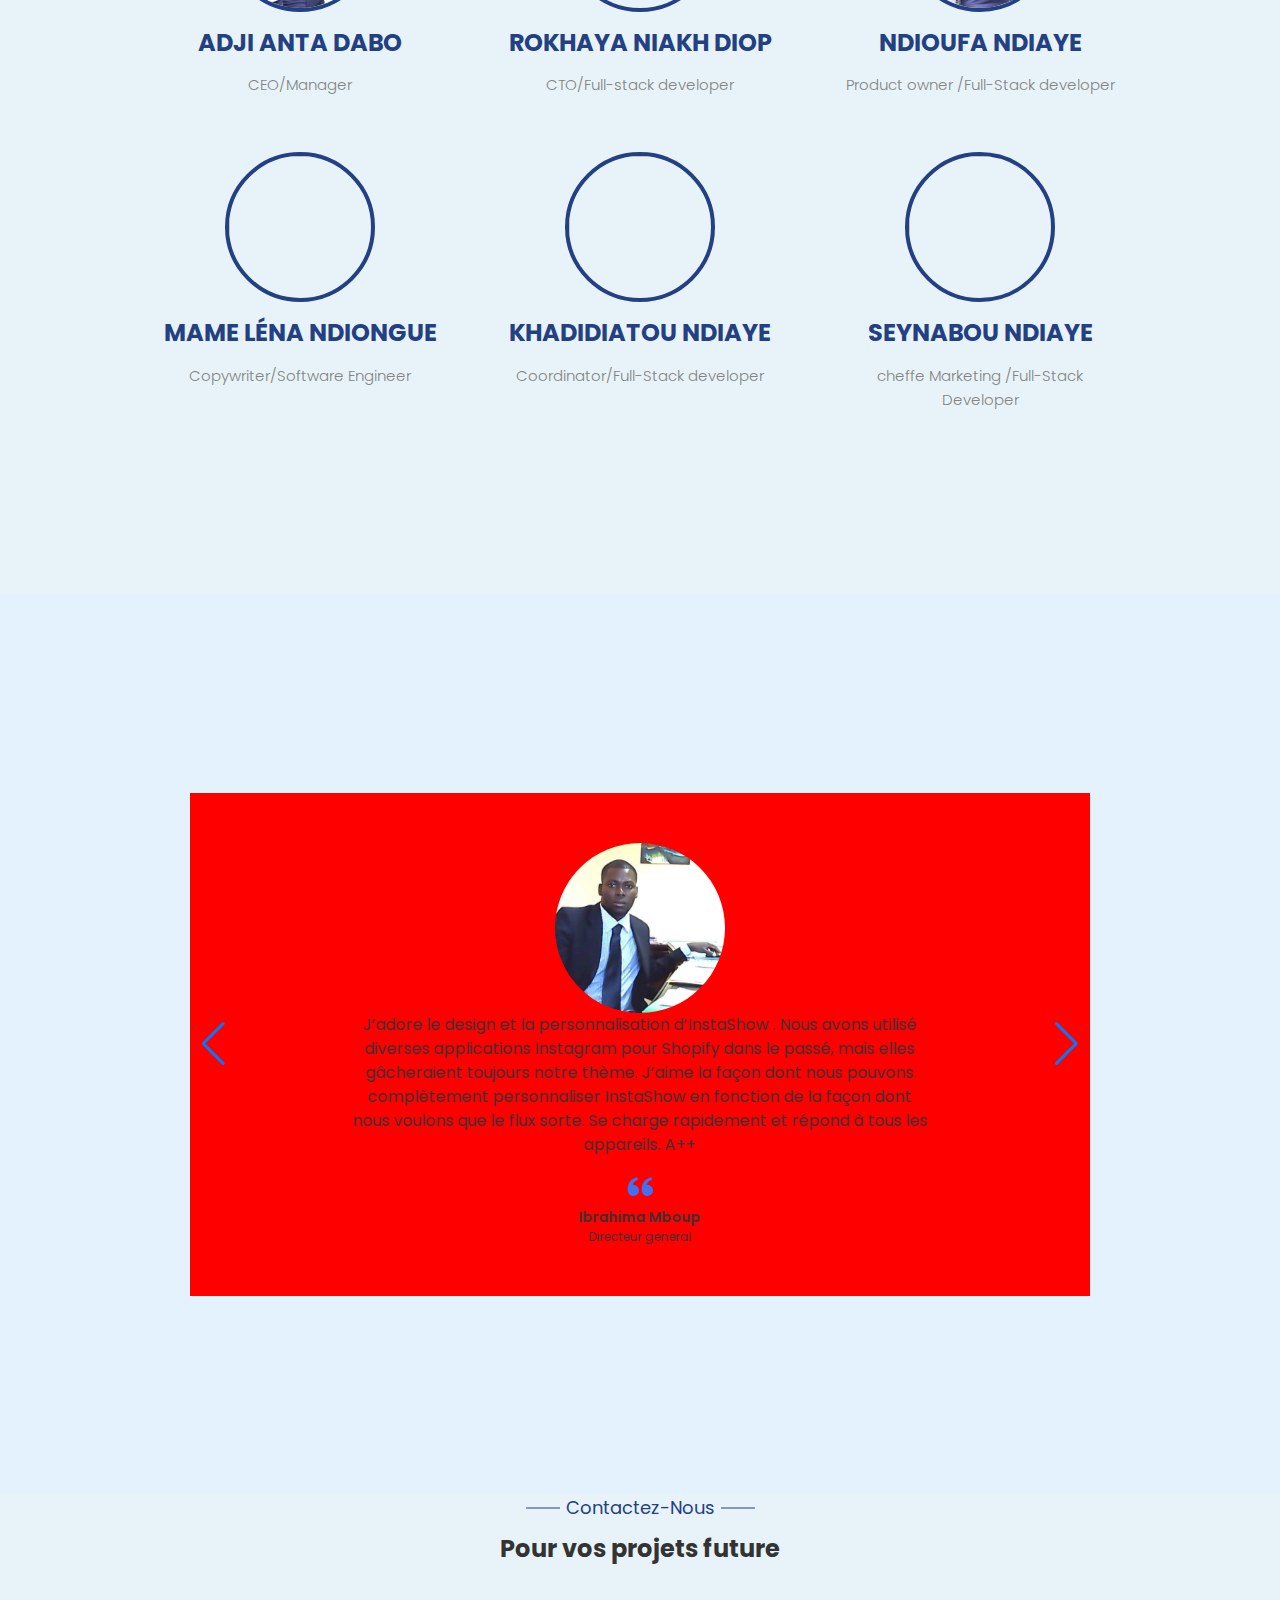
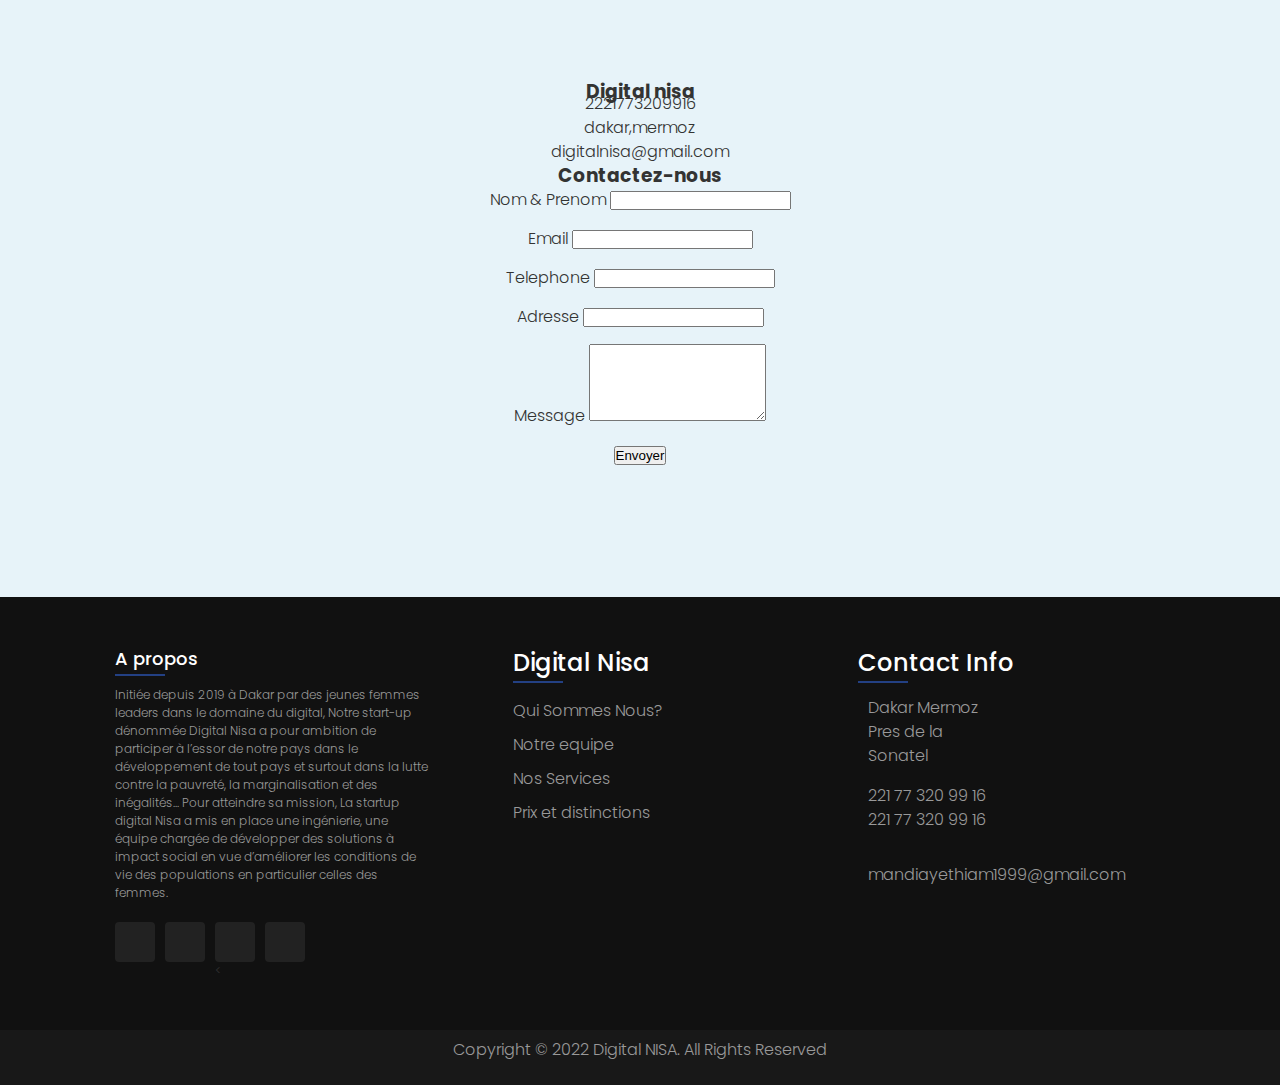
==== commit 58ad379d: "troisieme" ====
--- a/index.html
+++ b/index.html
@@ -9,7 +9,7 @@
     <link rel="stylesheet" href="css/style.css">
     <link rel="stylesheet" href="css/styleC.css">
     <link rel="stylesheet"  href="https://cdn.jsdelivr.net/npm/swiper/swiper-bundle.min.css"/>
-    
+    <link rel="stylesheet" href="counter.css">
     <link rel="stylesheet" href="https://cdn.jsdelivr.net/npm/@fortawesome/fontawesome-free@6.2.1/css/fontawesome.min.css" integrity="sha384-QYIZto+st3yW+o8+5OHfT6S482Zsvz2WfOzpFSXMF9zqeLcFV0/wlZpMtyFcZALm" crossorigin="anonymous">
 </head>
 <body>
@@ -40,147 +40,119 @@
            </header>
               <!-- page wrapper end-->
                 
-
-
-              <div class="contern">
-                <div class="slide-container active">
-                  <div class="slide">
-                    <div class="content">
-                      <h3>Digital Nisa</h3>
-                      <p>Lorem ipsum, dolor sit amet consectetur adipisicing elit. Veritatis provident mollitia odit minima ea accusamus incidunt neque et repudiandae dicta aspernatur quasi cupiditate magni, consequatur in consectetur ipsa labore sunt?</p>
-                   <a href="" class="btn">Voir plus !</a>
+               <!-- Accueil section start-->
+               <section class="home">
+                <div class="container">
+                    <div class="grid">
+                        <div class="home-text">
+                            <h1>Bienvenue Chez Digital NISA</h1>
+                            <p> Avec nous, créez votre site web personalisable avec les dernières technologies proposées par le web</p>
+                            <div class="btn-wrap">
+                                <a href="#" class="btn">Contactez-nous</a>
+                            </div>
+                        </div>
+                        <div class="home-img">
+                            <img src="img/Equipe/a propos.gif" alt="img ">
+                        </div>
                     </div>
-                    <div class="image">
-                      <img src="img/Equipe/EVENEMENT/image_6483441.JPG" alt="">
-                    </div>
-                  </div>
                 </div>
-            
-                <div class="slide-container">
-                  <div class="slide">
-                    <div class="content">
-                      <h3>Digital Nisa</h3>
-                      <p>Lorem ipsum, dolor sit amet consectetur adipisicing elit. Veritatis provident mollitia odit minima ea accusamus incidunt neque et repudiandae dicta aspernatur quasi cupiditate magni, consequatur in consectetur ipsa labore sunt?</p>
-                   <a href="" class="btn">Voir plus ! </a>
-                    </div>
-                    <div class="image">
-                      <img src="img/Equipe/EVENEMENT/jigeencitic.jpeg" alt="">
-                    </div>
-                  </div>
-                </div>
-            
-                <div class="slide-container">
-                  <div class="slide">
-                    <div class="content">
-                      <h3>Digital Nisa</h3>
-                      <p>Lorem ipsum, dolor sit amet consectetur adipisicing elit. Veritatis provident mollitia odit minima ea accusamus incidunt neque et repudiandae dicta aspernatur quasi cupiditate magni, consequatur in consectetur ipsa labore sunt?</p>
-                   <a href="" class="btn">Voir plus !</a>
-                    </div>
-                    <div class="image">
-                      <img src="img/Equipe/EVENEMENT/PHOTO-2020-12-19-15-08-54.jpg.jpeg" alt="">
-                    </div>  
-                  </div>
-                </div>
-                <div id="prev" onclick="prev()"> < </div>
-                <div id="next" onclick="next()"> > </div>
-               </div>
-
-
-
-
-               <!-- Accueil section start-->
-              
+               </section>
                 <!-- Accueil section end-->
                 <!-- Partie A propos start-->
                <section class="about section padding" id="about">
                 <div class="container">
                     <div class="grid">
-                      <div class="about-text">
-                        <div class="section-title">
-                            <div class="span title">Qui somme nous?</div>
-                            <h2 class="sub-title"></h2>
-                        </div>
-                            <p>Initiée depuis 2019 à Dakar par des jeunes femmes leaders dans le domaine du digital,
-                                Notre start-up dénommée Digital Nisa a pour ambition de participer à l’essor de notre pays
-                                
-                                
-                                dans le développement de tout pays et surtout dans la lutte contre la pauvreté, la
-                                marginalisation et des inégalités... Pour atteindre sa mission, La startup digital Nisa a mis en
-                                place une ingénierie, une équipe chargée de développer des solutions à impact social en
-                                vue d’améliorer les conditions de vie des populations en particulier celles des femmes.
-                            </p>
-                            <p>via le numérique par les femmes et aussi de régler le problème de l’inégalité hommes-
-                                    femmes concernant l’accès aux TIC. Conscient de l’élan que prend ce dernier, son impact
-                            </p>
-                            <p>dans le développement de tout pays et surtout dans la lutte contre la pauvreté, la
+                        <div class="about-img">
+                            <img src="img/Equipe/Digital Nisa.png" class="img-box" alt="img">
+                        </div>
+                        <div class="about-text">
+                            <div class="section-title">
+                                <div class="span title">Qui somme nous?</div>
+                                <h2 class="sub-title"></h2>
+                            </div>
+                                <p>Initiée depuis 2019 à Dakar par des jeunes femmes leaders dans le domaine du digital,
+                                    Notre start-up dénommée Digital Nisa a pour ambition de participer à l’essor de notre pays
+                                    
+                                    
+                                    dans le développement de tout pays et surtout dans la lutte contre la pauvreté, la
                                     marginalisation et des inégalités... Pour atteindre sa mission, La startup digital Nisa a mis en
                                     place une ingénierie, une équipe chargée de développer des solutions à impact social en
-                                    vue d’améliorer les conditions de vie des populations en particulier celles des femmes.</p>
-                            </p>
-                    </div>
-                        <div class="about-img">
-                            <img src="img/Equipe/Digital Nisa.png" class="img-box" alt="img">
-                        </div>
-                        
+                                    vue d’améliorer les conditions de vie des populations en particulier celles des femmes.
+                                </p>
+                                <p>via le numérique par les femmes et aussi de régler le problème de l’inégalité hommes-
+                                        femmes concernant l’accès aux TIC. Conscient de l’élan que prend ce dernier, son impact
+                                </p>
+                                <p>dans le développement de tout pays et surtout dans la lutte contre la pauvreté, la
+                                        marginalisation et des inégalités... Pour atteindre sa mission, La startup digital Nisa a mis en
+                                        place une ingénierie, une équipe chargée de développer des solutions à impact social en
+                                        vue d’améliorer les conditions de vie des populations en particulier celles des femmes.</p>
+                                </p>
+                        </div>
                     </div>
                 </div>
                </section>
                 <!--Partie A propos end-->
 
                  <!--Partie Nos realisation start -->
-                 <div class="section-title">
-                  
-                 <div class="wraper">
-                  <span class="title">services</span>
-                  <h2 class="sub-title">Ce que nous proposons</h2>
-                  
-                  <div class="content-box">
-                      
-                      <div class="card">
-                          <img class="domaineImage" src="img/Equipe/SERVICE/makting.JPG" alt="">
-                          <h2>MARKETING, CM & STRATEGIE</h2>
-                          <p>Nous mettons notre expertise en marketing et en stratégie digital au service de vos  besoins. Toutes les disciplines digitales sont représentées. 
-                          </p>
-                      </div>
-                      
-      
-                      <div class="card">
-                        <img class="domaineImage" src="img/Equipe/SERVICE/ing.JPG" alt="">
-                          <h2>INGENIEURIE LOGICIELLE</h2>
-                          <p>Nous mettons notre expertise en marketing et en stratégie digital au service de vos  besoins. Toutes les disciplines digitales sont représentées. 
-                          </p>
-                      </div>
-      
-                      <div class="card">
-                        <img class="domaineImage" src="img/Equipe/SERVICE/ui ux.JPG" alt="">
-                          <h2>UX/UI DESIGN</h2>
-                          <p>Nous mettons notre expertise en marketing et en stratégie digital au service de vos  besoins. Toutes les disciplines digitales sont représentées. 
-                          </p>
-                      </div>
-      
-                      <div class="card">
-                        <img class="domaineImage" src="img/Equipe/SERVICE/infographie.JPG" alt="">
-                          <h2>INFOGRAPHIE</h2>
-                          <p>Nous mettons notre expertise en marketing et en stratégie digital au service de vos  besoins. Toutes les disciplines digitales sont représentées. 
-                          </p>
-                      </div>
-      
-                      <div class="card">
-                        <img class="domaineImage" src="img/Equipe/SERVICE/maitenac.JPG" alt="">
-                          <h2>MAINTENANCE INFORMATIQUE</h2>
-                          <p>Nous mettons notre expertise en marketing et en stratégie digital au service de vos  besoins. Toutes les disciplines digitales sont représentées. 
-                          </p>
-                      </div>
-      
-                      <div class="card">
-                        <img class="domaineImage" src="img/Equipe/SERVICE/coaching.JPG" alt="">
-                          <h2>FORMATION COACHING</h2>
-                          <p>Nous mettons notre expertise en marketing et en stratégie digital au service de vos  besoins. Toutes les disciplines digitales sont représentées. 
-                          </p>
-                      </div>
-                  </div>
-              </div>
-      
+                 <section class="services services-padding" id="services">
+                    <div class="container">
+                        <div class="section-title">
+                            <span class="title">services</span>
+                            <h2 class="sub-title">Ce que nous proposons</h2>
+                        </div>
+                        <div class="grid">
+                             <!--Partie Service et les images start -->
+                             <div class="services-item">
+                                <div class="img-box">
+                                    <img src="img/Equipe/Domaine/MARKE.JPG" alt="MARKETING">
+                                </div>
+                                <h3>✓ MARKETING, CM & STRATEGIE</h3>
+                             </div>
+
+                             <div class="services-item">
+                                <div class="img-box">
+                                    <img src="img/Equipe/Domaine/INGENIEUR LOG.JPG" alt="LOGICIELLE">
+                                </div>
+                                <h3>✓ INGENIEURIE LOGICIELLE</h3>
+                             </div>
+
+                             <div class="services-item">
+                                <div class="img-box">
+                                    <img src="img/Equipe/Domaine/UX.JPG" alt="DESIGN">
+                                </div>
+                                <h3>✓ UX/UI DESIGN</h3>
+                             </div>
+
+                             <div class="services-item">
+                                <div class="img-box">
+                                    <img src="img/Equipe/Domaine/INFORGRAPHI.JPG" alt="INFOGRAPHIE">
+                                </div>
+                                <h3>✓ INFOGRAPHIE</h3>
+                             </div>
+
+                             <div class="services-item">
+                                <div class="img-box">
+                                    <img src="img/Equipe/Domaine/MAINTENANCE.JPG" alt="">
+                                </div>
+                                <h3>✓ MAINTENANCE INFORMATIQUE</h3>
+                             </div>
+
+                             <div class="services-item">
+                                <div class="img-box">
+                                    <img src="img/Equipe/Domaine/FORMATION.JPG" alt="FORMATION">
+                                </div>
+                                <h3>✓ FORMATION/COACHING</h3>
+                             </div>
+                             
+                            
+                             
+
+
+
+                              <!--Partie Service et les images end -->
+                        </div>
+                    </div>
+                 </section>
 
                              <!--Partie Nos Domaines de travail start -->
 
@@ -316,7 +288,53 @@
 
 
                               <!--Partie TEAM END  -->
-
+                              <div class="contacts">
+                                <div class="section-title">
+                                    <span class="title">Contactez-nous</span>
+                                    <h2 class="sub-title">Pour vos projets future</h2>
+                                <div class="wraper">
+                                    <div class="compagny-info">
+                                        <h3>Digital nisa</h3>
+                                        <ul>
+                                            <li>2221773209916</li>
+                                            <li>dakar,mermoz</li>
+                                            <li>digitalnisa@gmail.com</li>
+                                        </ul>
+                                    </div>
+                                    <div class="formulaire">
+                                        <h3>Contactez-nous</h3>
+                                        <form action="">
+                                            <p>
+                                            <label>Nom & Prenom</label>
+                                            <input type="text" name="name ">
+                                        </p>
+                        
+                                        <p>
+                                            <label >Email</label>
+                                            <input type="email" name="email">
+                                        </p>
+                        
+                                        <p>
+                                            <label>Telephone </label>
+                                            <input type="text" name="phone">
+                                        </p>
+                        
+                                        <p>
+                                            <label>Adresse</label>
+                                            <input type="text" name="adress">
+                                        </p>
+                        
+                                        <p class="full">
+                                            <label for="name">Message</label>
+                                          <textarea name="message"  rows="5"></textarea>
+                                        </p>
+                                        <p class="full">
+                                            <button>Envoyer</button>
+                                        </p>
+                                        </form>
+                                    </div>
+                                </div>
+                            </div>
                               <!--Partie Nos Domaines de travail  end -->
 
 
--- a/css/style.css
+++ b/css/style.css
@@ -111,32 +111,35 @@
 
     max-width: 1170px;
     margin: auto;
+   
     padding: 0 15px;
+}
+.about-text{
+    background: #fff;
+  font-size: 18px;
 }
 /* A PROPOS*/
 .about .section-title{
     text-align: left;
     margin: 0 0 15px;
+    
 }
 .about-img .img-box{
     max-width: 450px;
     background-color: var(--bg-color);
     box-shadow: var(--shadow);
-    border-radius: 5%;
+   border-radius: 50%;
     margin: auto;
     padding: 15px;
     position: relative;
 }
 
 .about-img .img-box{
-    margin-left: 10%;
-    
-border-radius: 50%
-}
-
+    border-radius: 50%;
+}
 /* PARTIE MES SERVICES*/
 .services-item{
-    grid-column: span 3;
+    grid-column: span 4;
     text-align: center;
 
 }
@@ -144,15 +147,15 @@
     height: 140px;
     width: 140px;
     border-radius: 50%;
-    margin: 0 auto 20px;
+    margin: 0 auto 10px;
     box-shadow: var(--shadow);
     background-color: var(--bg-color);
-    padding: 8px;
+    padding: 10px;
     overflow: hidden;
 }
 .services-item .img-box img{
     border-radius: 50%;
-    transition: transform 0.5s ease;
+    transition: transform 0.9s ease;
 }
 .services-item:hover .img-box img{
     transform: scale(1.5);
@@ -162,7 +165,6 @@
     font-size: var(--fs-x1);
     font-weight: 500;
 }
-
 
 /*PARTIE  DOMAINE*/
 .domaine-item{
@@ -467,7 +469,3 @@
     margin: 0 0 30px;
 }
 
-
-/*----- EQUIPE START----*/
-
-
--- a/css/styleC.css
+++ b/css/styleC.css
@@ -531,7 +531,6 @@
 /*----- PARTIE PARTENAIRE END------*/
 
 /*----- PAGE SERVICE START ------*/
-
 .wraper{
   margin-left: 30px;
   margin-right: 30px;
@@ -574,23 +573,14 @@
     margin: 20px;
     color: #234083;
 }
-.card img {
-    margin-left: -240px;
-    width: 70px;
-    height: 70px;
-}
-
 .card h2{
-    margin-left: 60px;
-    margin-top: -25%;
-    margin-bottom: 60px;
+    margin-bottom: 12px;
     font-weight: 400;
     text-align: center;
 }
-.card p{
+.card .p{
    
     color: #6c757d;
-    font-size: 12px;
     text-align: center;
 }
 
@@ -676,9 +666,8 @@
     width: 150px;
     height: 150px;
     object-fit: cover;
-    box-shadow: 0 10px 20px rgba(0, 0, 0, 0.6);
-    transform: translateY(-20px);
-    border-radius: 5%;
+    border: 4px solid #234083;
+    border-radius: 50%;
     margin: 0 auto;
 }
 .member h2{
@@ -698,116 +687,14 @@
 
 
 
-/*----- Slider du landing page debut------*/
-
-
-
-/*slider*/
-
-.contern{
-    position: relative;
-}
-.contern .slide-container .slide{
-     min-height: 100vh;
-     display: flex;
-     align-items: center;
-     flex-wrap: wrap;
-     gap: 15px;
-     padding:  20px 9%;
-     padding-bottom: 70px;
-}
-.contern .slide-container .slide .content{
-    animation: slideContent .4s linear .5s backwards;
-    flex: 1 1 350px;
-}
-@keyframes slideContent{
-    0%{
-        opacity: 0;
-        transform: translateX(-50px);
-    }
-}
-
-.contern .slide-container .slide .image{
-    flex:1 1 500px; 
-  
-}
-.contern .slide-container .slide .image img{
-    width: 100%;
-    animation: slideImage .4s linear ;
-   
-} 
-
-@keyframes slideImage{
-    0%{
-        opacity: 0;
-        transform: translateY(-50px);
-    }
-}
-.contern .slide-container .slide .content h3{
-    font-size:35px ;
-    color: #333;
-}
-.contern .slide-container .slide .content p{
-    font-size: 16px;
-    color: #666;
-    padding: 10px 0 ;
-}
-.contern .slide-container .slide .content .btn{
-    margin-top: 10px;
-    display: inline-block;
-    background: #4070f4;;
-    color: #fff;
-    font-size: 17px ;
-    padding: 9px 40px;
-}
-.contern .slide-container .slide .content .btn:hover{
-    background: #4070f4;;
-}
-.contern .slide-container{
-    display: none;
-}
-.contern .slide-container.active{
-    display: block;
-}
-.contern #prev,
-.contern #next{
-    position: absolute;
-    top: 50%;
-    transform: translateY(-50%);
-    color: #fff;
-    background: #4070f4;;
-    height: 50px;
-    width: 40px;
-    line-height: 40px;
-    font-size: 25px;
-    text-align: center;
-    cursor: pointer;
-}
-.contern #prev:hover,
-.contern #next:hover{
-    background: #fff;
-}
-.contern #next{
-    right: 20px ;
-}
-
-@media(max-width:500px){
-  .contern #prev{
-    left: 0px;
-    top: 60%;
-  }
-  .contern #next{
-    left: 0px;
-    top: 60%;
-  }
-}
-
-/*----- Slider du landing page Fin------*/
-
-
-
-
-
-
-
-
+
+
+
+
+
+
+
+
+
+
+
